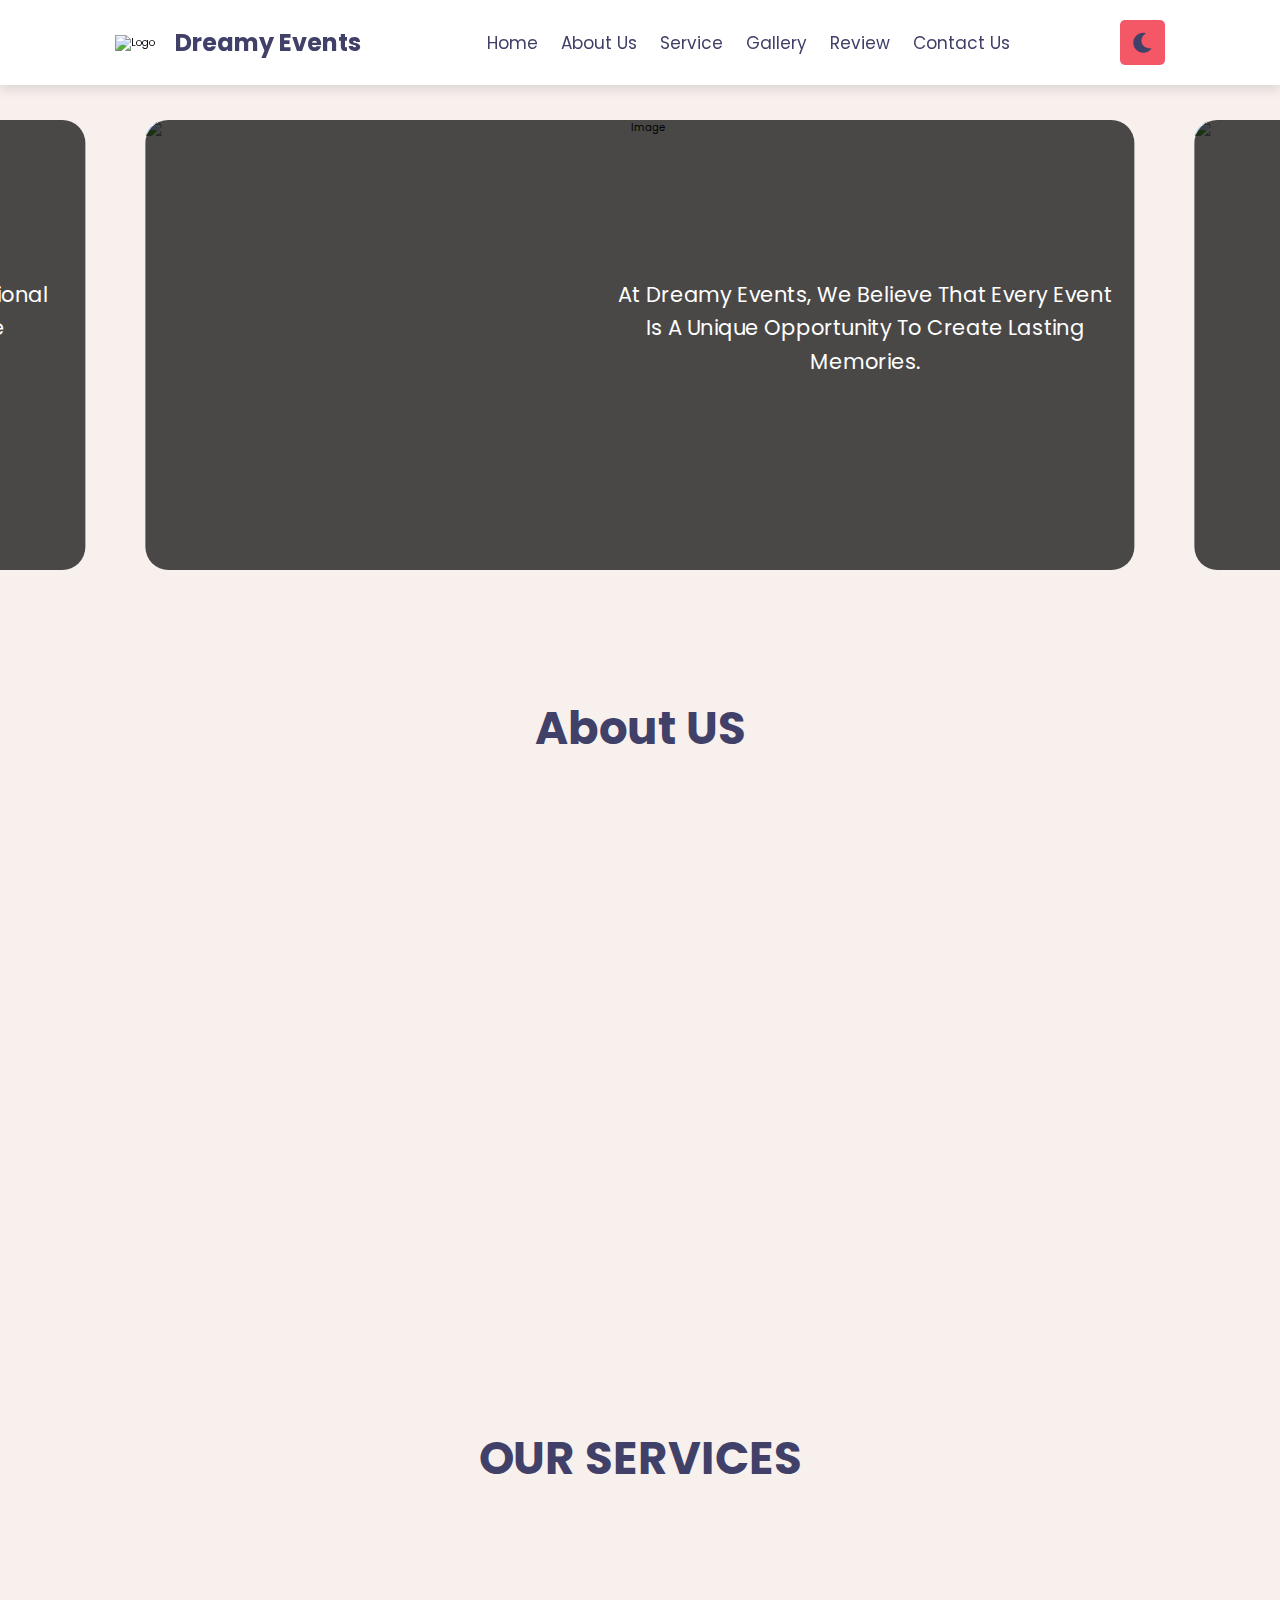
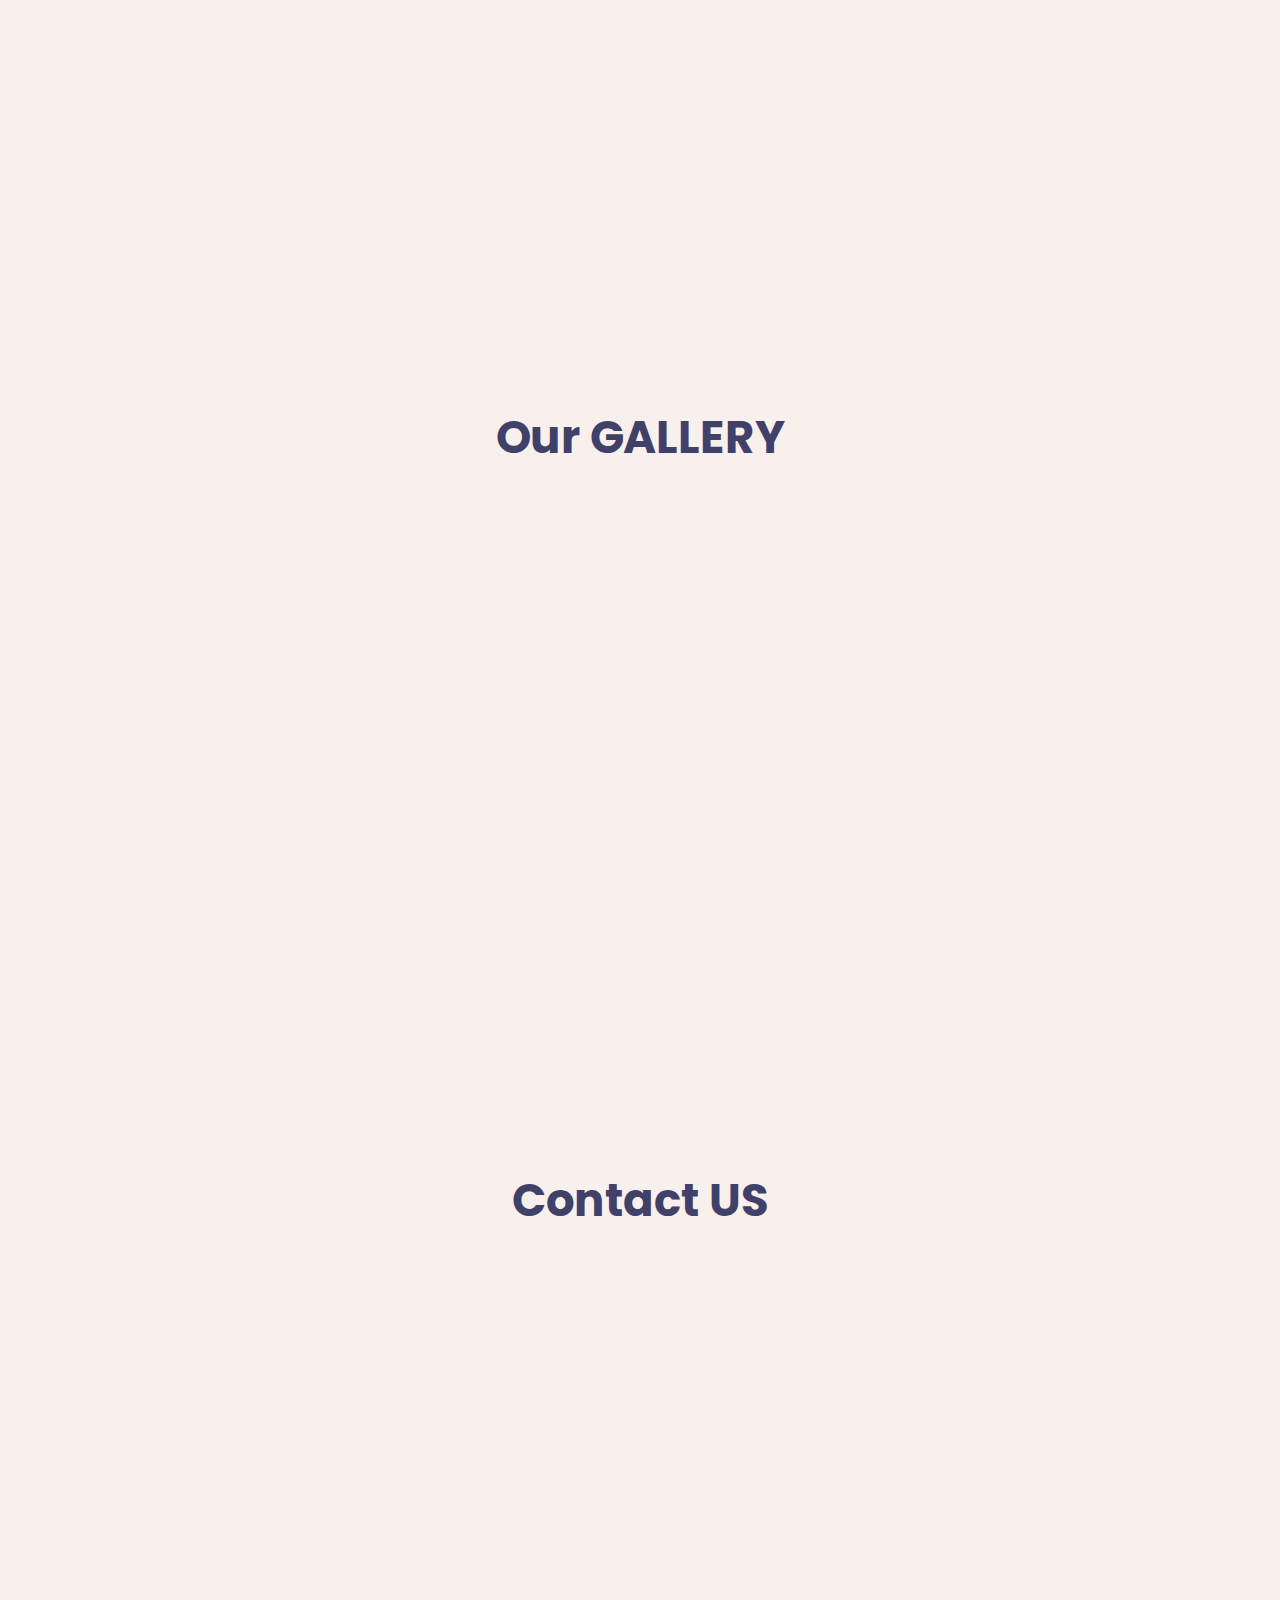
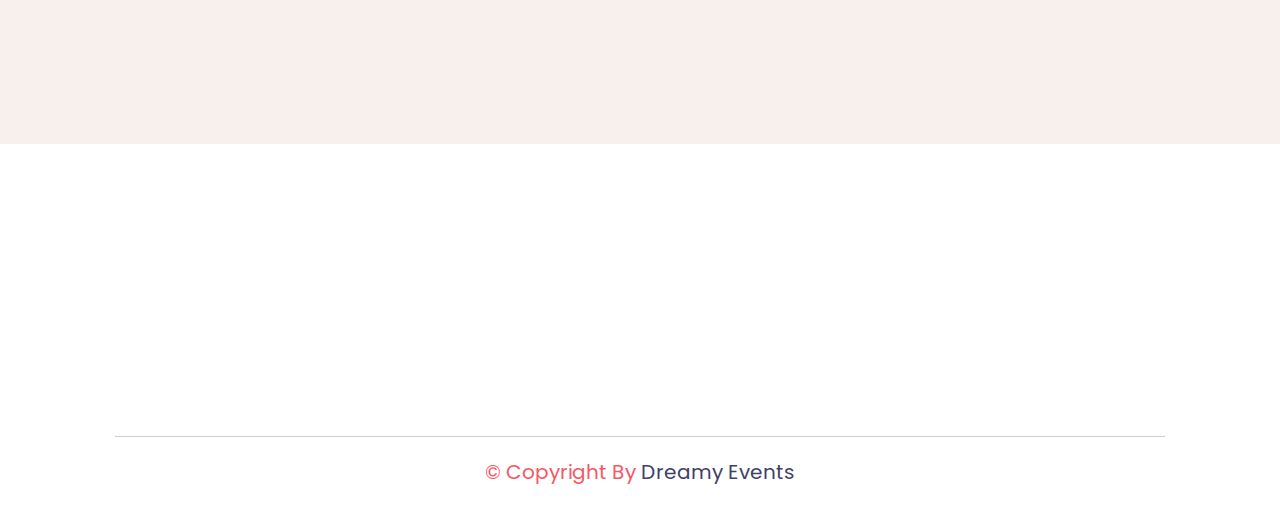
==== index.html @ a9fd9adb "Add files via upload" ====
<!DOCTYPE html>
<html lang="en">
<head>
    <meta charset="UTF-8">
    <meta http-equiv="X-UA-Compatible" content="IE=edge">
    <meta name="viewport" content="width=device-width, initial-scale=1.0">
    <title>Dreamy Events - An Event Management Company</title>

    <link rel="stylesheet" href="https://unpkg.com/aos@next/dist/aos.css" />
    <link rel="stylesheet" href="https://unpkg.com/swiper/swiper-bundle.min.css" />
    <!-- font awesome cdn link  -->
    <link rel="stylesheet" href="https://cdnjs.cloudflare.com/ajax/libs/font-awesome/5.15.4/css/all.min.css"/>
    <!-- custom css link -->
    <link rel="stylesheet" href="style.css"/>
</head>
<body>
    
    <!-- header section starts -->

<header class="header">
    <div class="logo">
        <img src="images/de.png" alt="logo"/>
        <a>Dreamy Events</a>
    </div>

    <nav class="navbar">
        
       <a data-aos="zoom-in-left" data-aos-delay="300" href="#" onclick="loadContent('index.html')">home</a>
       <a data-aos="zoom-in-left" data-aos-delay="450" href="#" onclick="loadContent('about.html')">about us</a>
       <a data-aos="zoom-in-left" data-aos-delay="600" href="#" onclick="loadContent('services.html')">service</a>
       <a data-aos="zoom-in-left" data-aos-delay="900" href="#" onclick="loadContent('gallery.html')">gallery</a>
       <a data-aos="zoom-in-left" data-aos-delay="1050" href="#" onclick="loadContent('reviews.html')">review</a>
       <a data-aos="zoom-in-left" data-aos-delay="1200" href="#" onclick="loadContent('contact.html')">contact us</a>
    </nav>
    
    <div class="icons">
        <div data-aos="zoom-in-left" data-aos-delay="1350" class="fas fa-moon" id="theme-btn"></div>
        <div data-aos="zoom-in-left" data-aos-delay="1500" class="fas fa-bars" id="menu"></div>
    </div>

</header>

<div id="main-content">

<!-- home -->

<section class="carousel-slider">
    <div class="slides">
        <div class="slide">
            <img src="images/35.jpg" alt="image"/>
            <div class="overlay"></div>
            <h3><i>DESIGN YOUR <br> SPECIAL DAY</i></h3>
            <p>At Dreamy Events, we believe that every event is a unique opportunity to create lasting memories.</p>
        </div>
        <div class="slide">
            <img src="images/13.jpg" alt="image"/>
            <div class="overlay"></div>
            <h3><i>Let's move on <br> <b>BEAT</b></i></h3>
            <p>Our team of experts will work with you to create a customized event that reflects your style and vision.</p>
        </div>
        <div class="slide">
            <img src="images/231.jpg" alt="image"/>
            <div class="overlay"></div>
            <h3><i>YOUR <br>Special DAY</i></h3>
            <p>We take care of every detail, from venue selection to decor, catering, and entertainment.</p>
        </div>
        <div class="slide">
            <img src="images/30.jpg" alt="image"/>
            <div class="overlay"></div>
            <h3><i>Enjoy <br>Your <br>Every Moment</i></h3>
            <p>Our goal is to make your event stress-free and enjoyable, so you can focus on what really matters - making memories with your loved ones.</p>
        </div>
        <div class="slide">
            <img src="images/36.jpg" alt="image"/>
            <div class="overlay"></div>
            <h3><i>See you<br>At<br> Wedding day</i></h3>
            <p>We are committed to providing exceptional service and creating unforgettable experiences for our clients.</p>
        </div>
    </div>
    
</section>

<!-- end -->

<!-- about -->

<section class="about" id="about">

    <h1 class="heading"> <span>about</span> us</h1>
 
    <div class="row">
        
        <div class="content" data-aos="fade-up" data-aos-delay="150">
            <h3>Team of passionate people</h3>
            <p>At Dreamy Events, we specialize in crafting unforgettable experiences that bring your vision to life.</p>
            <p> Our team of expert event planners and coordinators are dedicated to providing exceptional service, attention to detail, and creativity to make your event truly dreamy.</p>
            <p>Whether it's a wedding, corporate event, or private party, we work closely with you to understand your needs and preferences, and create a customized plan that exceeds your expectations.</p>
            <button class="btn" onclick="window.location.href='about.html';">Read More</button>
        </div>
        <div class="image" data-aos="fade-down" data-aos-delay="300">
            <img src="images/about.jpg" alt="">
        </div>
    </div>
 </section>

 <!-- end -->

 <!-- service -->

 <section class="services" id="services">

    <h1 class="heading">our services</h1>
 
    <div class="box-container" >
 
        <div class="box" data-aos="zoom-in" data-aos-delay="150">
          <img src="images/service1.png" alt="">
          <h3>full video and camera service</h3>
          <p>We are having wonderful team of photographers and videographers.</p>
          <a href="services.html" class="btn">Learn More</a>
        </div>
 
       <div class="box" data-aos="zoom-in" data-aos-delay="300">
          <img src="images/service2.png" alt="">
          <h3>we arrange flowers and decorations</h3>
          <p>Make your event colorful and beautiful with our decoration services.</p>
          <a href="services.html" class="btn">Learn More</a>
       </div>
 
       <div class="box" data-aos="zoom-in" data-aos-delay="450">
          <img src="images/service3.png" alt="">
          <h3>finding the right place for you</h3>
          <p>You can choose any of your dream place by your own.</p>
            <a href="services.html" class="btn">Learn More</a>
       </div>
 
    </div>
 
 </section>
 
<!-- service end-->


<!-- gallery=--->

    <section class="gallery" id="gallery">

        <h1 class="heading"> <span>our</span> gallery</h1>
    
        <div class="swiper gallery-slider" data-aos="fade-up">
            <div class="swiper-wrapper">
                <div class="swiper-slide"><img src="images/1.jpg" alt="1" ></div>
                <div class="swiper-slide"><img src="images/2.jpg" alt="2" ></div>
                <div class="swiper-slide"><img src="images/20.jpg" alt="3" ></div>
                <div class="swiper-slide"><img src="images/4.jpg" alt="4" ></div>
                <div class="swiper-slide"><img src="images/5.jpg" alt="5" ></div>
                <div class="swiper-slide"><img src="images/9.jpg" alt="6" ></div>
                <div class="swiper-slide"><img src="images/7.jpg" alt="7" ></div>
            </div>
        </div>
    
    </section>

    <!-- end -->

<!-- contact section starts  -->

<section class="contact" id="contact">

    <h1 class="heading"> <span>contact</span> us </h1>

    <form action="" data-aos="zoom">
        <div class="inputBox">
            <input type="text" id="name" placeholder="Name" data-aos="fade-up">
            <input type="email" id="email" placeholder="Email" data-aos="fade-up">
        </div>
  
        <div class="inputBox">
            <input type="number" id="phone" placeholder="Phone No" data-aos="fade-up">
            <input type="date" id="date" data-aos="fade-up">
        </div>
  
        <div class="inputBox">
            <input type="text" id="address" placeholder="your address" data-aos="fade-up">
            <select name="plan" id="plan" data-aos="fade-up">
                <option value="wedding">Wedding</option>
                <option value="Corporate Meeting">Corporate Meeting</option>
                <option value="Festival">Festival</option>
            </select>
        </div>
  
        <textarea name="" id="msg" placeholder="your message" id="" cols="30" rows="10" data-aos="fade-up"></textarea>
        
        <a class="btn" onclick="handleActions()" >Start Planning Today</a>
      

    </form>

</section>

<!-- contact section ends -->
</div>

<!-- footer -->

  <section class="footer">

    <div class="box-container">

      <div class="box" data-aos="fade-up">
        <h3> <i class="fas fa-user"></i> Dreamy Events </h3>
        <p>We are a team of passionate wedding planners dedicated to making your special day unforgettable.</p>
      </div>

      <div class="box" data-aos="fade-up">
        <h3>Our Services</h3>
          <a ><i class="fas fa-chevron-right"></i> Full Wedding Planning</a>
          <a ><i class="fas fa-chevron-right"></i> Partial Wedding Planning</a>
          <a ><i class="fas fa-chevron-right"></i> Day-of Coordination</a>
          <a ><i class="fas fa-chevron-right"></i> Vendor Referrals</a>
      </div>

      <div class="box" data-aos="fade-up">
        <h3>Contact Us</h3>
        <a href="tel:+91 97145 07646"><i class="fas fa-phone"></i> +91 97145 07646</a>
        <a href="tel:+91 82002 58614"><i class="fas fa-phone"></i> +91 82002 58614</a>
        <a href="mailto:dreamyevents07@gmail.com"><i class="fas fa-envelope"></i> dreamyevents07@gmail.com</a>
        <a href="https://maps.app.goo.gl/trAxEVtmezdhRWwX6"><i class="fas fa-map"></i> Khodiyar Nagar, Ajwa, Vadodara</a>
      </div>

      <div class="box" data-aos="fade-up">
        <h3>Follow Us</h3>
        <a href="https://www.facebook.com/share/1BPGXhE7Dq/"> <i class="fab fa-facebook-f"></i> facebook </a>
        <a href="https://wa.me/919714507646"> <i class="fab fa-whatsapp"></i> WhatsApp </a>
        <a href="https://www.instagram.com/dreamyevents07?igsh=MXE3ODFmaWQ4OWM4cw=="> <i class="fab fa-instagram"></i> instagram </a>
      </div>
    </div>

    <div class="credit"> &copy; copyright by <span>Dreamy Events</span> </div>

  </footer>
  
  <!-- end -->

<script src="https://unpkg.com/aos@next/dist/aos.js"></script>

    <script src="https://unpkg.com/swiper/swiper-bundle.min.js"></script>
    <script src="script.js"></script>
  

</body>
</html>
---- style.css ----
@import url("https://fonts.googleapis.com/css2?family=Poppins:wght@100;300;400;500;600&display=swap");

:root
{ --main-color:#f45866; 
--primary-color: #404068;
--white:#fff; 
--bg: #f7f0ed; 
--light-black:#333; 
--box-shadow: 0 .5rem 1rem rgba(0,0,0,.1); 
}

*{
   font-family: 'Poppins', sans-serif;
   margin:0; padding:0;
   box-sizing: border-box;
   outline: none; border:none;
   text-decoration: none;
   transition: .2s linear;
   text-transform: capitalize;
}

html{
   font-size: 62.5%;
   overflow-x: hidden;
   scroll-behavior: smooth;
   scroll-padding-top: 6rem;
}

html::-webkit-scrollbar{
   width: .8rem;
}

html::-webkit-scrollbar-track{
   background-color: var(--white);
}

html::-webkit-scrollbar-thumb{
   background-color: var(--primary-color);
   border-radius: 5rem;
}

body{
   background: var(--bg); 
}

body.active{
  --primary-color:#fff;
  --light-black:#eee;
  --white:#333;
  --bg:#222;
  --box-shadow:0 .5rem 1.5rem rgba(0,0,0,.4);
}

body.dark-mode {
   background-color: #121212;
   color: #ffffff;
}

section{
   padding: 3rem 9%;
}

.heading{
   text-align: center;
   color:var(--primary-color);
   text-transform: uppercase;
   margin-bottom: 4rem;
   font-size: 4rem;
   margin-top: 6.5rem;
}

.btn {
    display: inline-block;
    margin-top: 1rem;
    padding: .8rem 2.8rem;
    border-radius: 5rem;
    border-top-left-radius: 0;
    border: 0.2rem solid var(--main-color);
    cursor: pointer;
    color: var(--main-color);
    font-size: 1.7rem;
    overflow: hidden;
    z-index: 0;
    position: relative;
  }
  
  .btn::before {
    content: '';
    position: absolute;
    top: 0;
    left: 0;
    height: 100%;
    width: 100%;
    background: var(--main-color);
    z-index: -1;
    -webkit-transition: .2s linear;
    transition: .2s linear;
    clip-path: circle(0% at 0% 5%);
  }
  
  .btn:hover::before {
     clip-path: circle(100%);
  }
  
  .btn:hover {
    color: var(--white);
  }

  .btn1 {
   display: inline-block;
   margin-top: 1rem;
   padding: .8rem 2.8rem;
   border-radius: 5rem;
   border-top-left-radius: 0;
   border: 0.2rem solid var(--main-color);
   cursor: pointer;
   color: var(--main-color);
   font-size: 1.7rem;
   overflow: hidden;
   z-index: 0;
   position: relative;
 }
 
 .btn1::before {
   content: '';
   position: absolute;
   top: 0;
   left: 0;
   height: 100%;
   width: 100%;
   background: var(--main-color);
   z-index: -1;
   -webkit-transition: .2s linear;
   transition: .2s linear;
   clip-path: circle(0% at 0% 5%);
 }
 
 .btn1:hover::before {
    clip-path: circle(100%);
 }
 
 .btn1:hover {
   color: var(--white);
 }
/* header */

.header{
  position: fixed;
  top: 0;
  left: 0;
  right: 0;
  z-index: 1000;
  display: flex;
  align-items: center;
  justify-content: space-between;
  padding: 2rem 9%;
  background: var(--white);
  box-shadow: var(--box-shadow);
}

.logo {
   display:flex;
   align-items: center;
}

.logo img {
   width: 50px; /* Adjust size of the logo image */
   height: auto;
   margin-right: 10px; /* Spacing between image and text */
}

.logo a {
   font-size: 24px; /* Adjust the font size */
   font-weight: bold;
   text-decoration: none; /* Remove underline from the text */
   color: var(--primary-color);
}

.header .navbar a{
   font-size: 1.7rem;
   margin-left: 2rem;
   color:var(--primary-color);
  padding-block: 1.6rem;
  position: relative; 
}

.header .navbar a:hover{
   color: var(--main-color);
}

.header .navbar a::before {
   content: "";
   position: absolute;
   height: .3rem;
   border-block: 1px solid var(--main-color);
   bottom: .5rem;
   width: 100%;
   transform: scaleX(0);
   transform-origin: center;
   transition: 0.5s ease;
 }

 .header .navbar a:is(:hover, :focus)::before { 
   transform: scaleX(1); 
 }

.header .icons div{
   height:4.5rem;
   width:4.5rem;
   line-height:4.5rem;
   font-size: 2rem;
   border-radius: .5rem;
   margin-left: .5rem;
   cursor: pointer;
   color:var(--primary-color);
   background: var(--main-color);
   text-align: center;
}
.header .icons div:hover{
   color: var(--main-color);
   background: var(--primary-color);
}

#menu{
   display: none;
}

/* home */
.carousel-slider {
   position: relative;
   width: 100%;
   height: 600px;
   overflow: hidden;
}

.slides {
   display: flex;
   transition: transform 0.5s ease-in-out;
   width: 100%;
}

.slide {
   min-width: 100%; /* Each slide takes full width */
   height: 600px; /* Fixed height for slides */
   position: relative; /* Position relative for absolute positioning of overlay and text */
   text-align: center; /* Center text */
   border-radius: 50px; /* Rounded corners */
   overflow: hidden; /* Ensure content doesn't overflow */
   
}

.slide img {
   width: 100%; /* Full width of the slide */
   height: 85%; /* Height of the image */
   object-fit: cover; /* Cover the area while maintaining aspect ratio */
   border-radius: 50px; /* Match border radius */
   display: block; /* Remove bottom space */
   padding: 30px; /* Padding around the image */
   margin-top: 6rem; /* Margin above the image */
}

.overlay {
   position: absolute; /* Position overlay absolutely */
   top: 9rem; /* Align with the top of the image (same as margin-top of the image) */
   left: 3rem;
   right: 3rem;
   bottom: 6rem; /* Cover the entire height of the image */
   background-color: rgba(0, 0, 0, 0.7); /* Light black with 50% opacity */
   pointer-events: none; /* Allow clicks to pass through the overlay */
   border-radius: 23px; /* Match the border radius of the image */
}

/* Hover effect for slides */
.carousel-slider .slide:hover {
   opacity: 1; /* Full opacity on hover */
   transform: scale(1.05); /* Slightly enlarge the slide */
   z-index: 1; /* Bring the hovered slide to the front */
   border-radius: 30px;
}

/* Content styling */

@keyframes slideIn {
   0% {
       opacity: 0;
       transform: translateY(20px);
   }
   100% {
       opacity: 1;
       transform: translateY(0);
   }
}

@keyframes scaleIn {
   0% {
       opacity: 0;
       transform: translateY(20px) scale(0.8);
   }
   100% {
       opacity: 1;
       transform: translateY(0) scale(1);
   }
}

.slide h3{
   position: absolute; /* Position content absolutely */
   text-align: center;
   color: #ffffff; /* Text color */
   z-index: 2; /* Ensure content is above the image */
   margin-left: 100px;
   margin-top: 3rem;
   padding: 10px; /* Padding around text */ /* Semi-transparent background */
   border-radius: 5px; /* Rounded corners */
   opacity: 0; 
   animation: scaleIn 3s forwards; 
}
.slide p {
   position: absolute; /* Position content absolutely */
   text-align: center;
   color: #ffffff; /* Text color */
   z-index: 2; /* Ensure content is above the image */
   margin-right: 50px;
   margin-left: 500px;
   padding: 10px; /* Padding around text */ /* Semi-transparent background */
   border-radius: 5px; /* Rounded corners */
   opacity: 0; 
   animation: scaleIn 3s forwards;
}

.slide h3 {
   font-size: 4rem; /* Adjust font size for the heading */
   top: 30%; /* Position the heading */
}

.slide p {
   font-size: 2rem; /* Adjust font size for the paragraph */
   top: 40%; /* Position the paragraph */
}

.slide.active h3 {
   animation: slideIn 2s forwards; /* Trigger slide-in animation */
}

.slide.active p {
   animation: scaleIn 2s forwards; /* Trigger scale-in animation */
}

.slide p, .slide h3:hover{
   opacity: 1; /* Full opacity on hover */
   transform: scale(1.05); /* Slightly enlarge the slide */
   z-index: 1; /* Bring the hovered slide to the front */
}


 /* end */

 /*about*/

 .about .row{
    display: flex;
    align-items: center;
    flex-wrap: wrap;
    gap: 2rem;
  }
  
  .about .row .image {
    flex: 1 1 40rem;
  }
  
  .about .row .image img {
    width: 100%;
    height: 400px;
  }
  
  .about .row .content {
    flex: 1 1 40rem;
  }
  
  .about .row .content h3 {
    font-size: 3.5rem;
    color: var(--main-color);
  }
  
  .about .row .content p {
    font-size: 1.6rem;
    color: var(--light-black);
    padding: 2rem 0;
    line-height: 2;
  }

  /* end */

  /* service */
 
 .services .box-container{
    display: grid;
    grid-template-columns: repeat(auto-fit, minmax(30rem, 1fr));
    gap:2rem;
 }
 
 .services .box-container .box{
    text-align: center;
    padding: 4rem;
    background-color: var(--white);
    box-shadow: var(--box-shadow);
    border-radius: 5rem;
 }
 
 .services .box-container .box img{
    margin: 1rem 0;
    height: 15rem;
    transition: 500ms ease;
 }

 .services .box-container .box:hover img{
    transform: scale(-1) rotate(180deg);
 }
 
 .services .box-container .box h3{
    font-size: 2rem;
    padding:1rem 0;
    color:var(--primary-color);
 }
 
 .services .box-container .box p{
    font-size: 1.5rem;
    color:var(--light-black);
    line-height: 2;
 }

 /* end */

  /* gallery */

  .gallery .gallery-slider .swiper-slide{
    overflow: hidden;
    border-radius: .5rem;
    height: 50rem;
    width:35rem;
}

.gallery .gallery-slider .swiper-slide img{
    height:100%;
    width:100%;
    object-fit: cover;
}

.gallery {
   padding: 60px 20px;
   text-align: center;
   position: relative;
   overflow: hidden;
}


.gallery {
   padding: 60px 20px;
   text-align: center;
   position: relative;
   overflow: hidden;
}


/* Gallery Images Layout */
.gallery {
   display: flex;
   flex-wrap: wrap;
   justify-content: center;
   gap: 20px; /* Clean spacing between images */
}

.gallery img {
   width: 250px;
   height: auto;
   border-radius: 15px; /* Smoothly rounded edges */
   box-shadow: 0 6px 20px rgba(0, 0, 0, 0.15); /* Elegant shadow */
   transition: transform 0.5s cubic-bezier(0.42, 0, 0.58, 1), box-shadow 0.5s ease;
   position: relative;
   z-index: 2;
   border: 3px solid transparent; /* Base for hover border effect */
}

/* Hover Effect */
.gallery img:hover {
   transform: scale(1.1) rotate(2deg); /* Zoom with slight rotation */
   box-shadow: 0 12px 30px rgba(0, 0, 0, 0.2); /* Enhanced shadow effect */
   border: 3px solid #fc466b; /* Bright border on hover */
}

  /* end */

 /* contact */

 .contact form{
   text-align: center;
}

 .contact form .inputBox{
   display: flex;
   flex-wrap: wrap;
   justify-content: space-between;
}

.contact form textarea,
.contact form .inputBox input,
.contact form .inputBox select{
   width: 100%;
   padding:1rem;
   font-size: 1.6rem;
   color: var(--primary-color);
   margin:.7rem 0;
   background: var(--white);
   box-shadow: var(--box-shadow);
   border-radius: .5rem;
}

.contact form textarea{
   height: 20rem;
   resize: none;
}

.contact form .inputBox input,
.contact form .inputBox select{
   width: 49%;
}


/* footer */

.footer{
   background: var(--white);
 }

 .footer .box-container {
   display: grid;
   grid-template-columns: repeat(auto-fit, minmax(25rem, 1fr));
   gap: 1.5rem;
 }

 .footer .box-container .box {
  padding: 1rem 0;
}

 .footer .box-container .box h3 {
   font-size: 2.2rem;
   color: var(--primary-color);
   padding: 1rem 0;
 }
 
 .footer .box-container .box p {
   font-size: 1.5rem;
   color: var(--main-color);
   padding: 1rem 0;
   line-height: 2;
 }
 
 .footer .box-container .box a {
   display: block;
   font-size: 1.4rem;
   color: var(--main-color);
   padding: 1rem 0;
 }
 
 .footer .box-container .box a i {
   padding-right: .5rem;
   color: var(--primary-color);
 }
 
 .footer .box-container .box a:hover {
   color: var(--primary-color);
 }
 
 .footer .credit {
   margin-top: 2.5rem;
   padding: 1rem;
   padding-top: 2rem;
   border-top: 0.1rem solid #cecece;
   text-align: center;
   color: var(--main-color);
   font-size: 2rem;
 }
 
 .footer .credit span {
   color: var(--primary-color);
 }

/* end */

/* media query */
@media (max-width: 768px) {
  
   .gallery-slider {
     height: 300px;
   }
 }
 
 @media (max-width: 480px) {
   .home .content h3 {
     font-size: 36px;
   }
   .gallery-slider {
     height: 200px;
   }
 }
 

@media (max-width:991px){

   html{
      font-size: 55%;
   }
 
   .header{
     padding: 2rem 5rem;
   }

   section {
      padding: 3rem;
    }
 
}

@media (max-width: 768px) {

   #menu {
     display: inline-block;
   }
   .header .navbar {
     position: absolute;
     top: 99%;
     left: 0;
     right: 0;
     background: var(--bg);
     clip-path: polygon(0 0, 100% 0, 100% 0, 0 0);
   }
   
   .header .navbar.active {
     clip-path: polygon(0 0, 100% 0, 100% 100%, 0 100%);
   }

   .header .navbar a{
      display: flex;
        background:var(--white);
        border-radius: .5rem;
        padding:1.3rem;
        margin:1.3rem;
        font-size: 2rem;
        justify-content: center;
   }


   .home .content h3{
      font-size: 4rem;
  }

}

@media (max-width: 767px) {
   h1 {
       margin-top: 5.5rem; /* Adjust spacing for smaller screens */
       font-size: 1.5rem; /* Reduce font size for readability */
   }
}

@media (max-width: 991px) {
   h1 {
       margin-top: 2rem; /* Keep spacing consistent */
       font-size: 1.8rem; /* Slightly larger font for medium screens */
   }
}

@media (max-width:450px){

   html{
       font-size: 50%;
   }
}

/* Responsive Design */
@media (max-width: 1024px) {
   .gallery img {
       width: 200px; /* Adjusted for medium screens */
   }
}

@media (max-width: 768px) {
   .gallery img {
      height:100%;
      width:100%;
      object-fit: cover;
      bottom: 7rem;
   }
}

@media (max-width: 480px) {
   .gallery img {
      height:100%;
      width:100%;
      object-fit: cover;
      bottom: 20rem;
   }
}

@media screen and (max-width: 768px) {
   .carousel-slider .slide h3 {
       font-size: 20px;
       top: 15%;
   }

   .carousel-slider .slide .image{
      width: 100%;
      height: 100%;
   }

   .carousel-slider .slide p {
       font-size: 16px;
       top: 50%;
   }

}

@media screen and (max-width: 480px) {
   .carousel-slider {
       max-width: 100%;
   }

   .carousel-slider .slide h3 {
       font-size: 18px;
       top: 10%;
   }

   .carousel-slider .slide p {
       font-size: 14px;
       top: 45%;
   }
}

@media (max-width: 1200px) {
   .overlay {
       top: 11rem; /* Adjust overlay position */
       left: 3rem; /* Adjust left position */
       right: 3rem; /* Adjust right position */
       bottom: 4rem; /* Adjust bottom position */
   }
}

@media (max-width: 992px) {
   .overlay {
       top: 11rem; /* Further adjust overlay position */
       left: 3rem; /* Further adjust left position */
       right: 3rem; /* Further adjust right position */
       bottom: 4rem; /* Further adjust bottom position */
   }
}

@media (max-width: 768px) {
   .overlay {
       top: 9.5rem; /* Further adjust overlay position */
       left: 3.4rem; /* Further adjust left position */
       right: 3.4rem; /* Further adjust right position */
       bottom: 7.5rem; /* Further adjust bottom position */
   }
}

@media (max-width: 576px) {
   .overlay {
       top: 9.5rem; /* Further adjust overlay position */
       left: 3.4rem; /* Further adjust left position */
       right: 3.4rem; /* Further adjust right position */
       bottom: 7.5rem; /* Further adjust bottom position */
   }
}

@media (max-width: 420px) {
   .overlay {
       top: 9.6rem; /* Adjust overlay position */
       left: 3.8rem; /* Adjust left position */
       right: 3.8rem; /* Adjust right position */
       bottom: 9rem; /* Adjust bottom position */
   }
}

/* For devices with a width of 1200px or smaller */
@media (max-width: 1200px) {
   .slide h3 {
       font-size: 3.5rem;
       position: absolute; /* Ensure positioning works properly */
       top: 25%; /* Adjust vertical alignment */
   }

   .slide p {
       font-size: 1.5rem;
       position: absolute; /* Ensure positioning works properly */
       top: 35%;
   }
}

/* For devices with a width of 992px or smaller */
@media (max-width: 992px) {
   .slide h3 {
       font-size: 3rem;
       position: absolute;
       margin-top: 5rem;
   }

   .slide p {
       font-size: 1.25rem;
       position: absolute;
       margin-top: 5rem;
       margin-right: 7rem;
       margin-left: 60rem;
   }
}

/* For devices with a width of 768px or smaller */
@media (max-width: 768px) {
   .slide h3 {
       font-size: 2.5rem;
       position: absolute;
       margin-top: 20rem;
   }

   .slide p {
       font-size: 1rem;
       position: absolute;
         margin-top: 0rem;
         bottom: 30rem;
         margin-left: 50rem;
   }
}

/* For devices with a width of 576px or smaller */
@media (max-width: 576px) {
   .slide h3 {
       font-size: 2rem;
       position: absolute;
       margin-top: 8rem;
       margin-left: 22rem;
   }

   .slide p {
       font-size: 1rem;
       position: absolute;
      margin-left: 10rem;
   }
}

@media (max-width: 420px) {
   .slide h3 {
       font-size: 1.8rem;
       position: absolute;
       margin-top: 7rem;
       margin-left: 15rem;
   }

   .slide p {
       font-size: 0.9rem;
       position: absolute;
       margin-left: 8rem;
   }
}

/* General Styles */
body {
   font-family: 'Poppins', sans-serif;
   margin: 0;
   padding: 0;
}

/* About Us Section */
.about-us {
   padding: 2rem;
   text-align: center;
   
}

.heading {
   font-size: 4.5rem;
   margin-bottom: 2rem;
}

.heading span {
   color: var(--primary-color);
   font-weight: bold;
}

/* Content Styles */
.content {
   margin: 0 auto;
   max-width: 800px;
   text-align: left;
}

.story, .vision, .team {
   margin-bottom: 1.5rem;
   padding: 1rem;
}

.story, .vision, .team strong{
   font-size: 2rem;
}

h2 {
   font-size: 2.8rem;
   color: var(--main-color);
   margin-bottom: 0.5rem;
}

p {
   font-size: 1.5rem;
   color: var(--primary-color);
   line-height: 1.6;
}

/* Call to Action Styles */
.call-to-action {
   margin-top: 2rem;
   padding: 1.5rem;
   background: var(--bg);
   color: #fff;
   border-radius: 10px;
}

.call-to-action h2 {
   font-size: 2.8rem;
   margin-bottom: 0.5rem;
   text-align: left;
}

.call-to-action p {
   font-size: 1.5rem;
   margin-bottom: 1rem;
}



/* Responsive Design */
@media (max-width: 768px) {
   .content {
       text-align: center;
   }
   .call-to-action {
       padding: 1rem;
   }
}

/*service page*/
.servicepage {
   display: flex;
   flex-direction: column; /* Stack each div vertically */
   align-items: center;
   gap: 2rem; /* Adds space between sections */
   padding: 1rem;
   margin-top: 10rem;
}

/* Individual service div styling */
.servicepage div {
   display: flex; /* Align text and image horizontally */
   justify-content: space-between; /* Space between image and text */
   align-items: center; /* Center-align content vertically */
   width: 80%; /* Set width for better alignment */
   margin: 0 auto; /* Center the divs */
}

/* Text styling */
.servicepage h3 {
   font-size: 1.8rem;
   color:var(--main-color);
   margin-bottom: 0.5rem;
   padding: 5px;
}

.servicepage p {
   font-size: 1.6rem;
   color: var(--primary-color);
   max-width: 50%; /* Limit text width for readability */
   margin: 0;
   padding: 5px;
}

/* Image styling */
.servicepage img {
   width: 40%; /* Set consistent image width */
   height: auto; /* Maintain proportions */
   border-radius: 3rem; /* Optional rounded corners for images */
   padding: 15px;
}

/* Responsive design for smaller screens */
@media (max-width: 768px) {
   .servicepage div {
       flex-direction: column; /* Stack text and images vertically */
       align-items: center;
       text-align: center; /* Center-align text */
   }

   .servicepage img {
       width: 80%; /* Make images larger on smaller screens */
   }

   .servicepage p {
       max-width: 100%; /* Allow full width for text */
   }
}
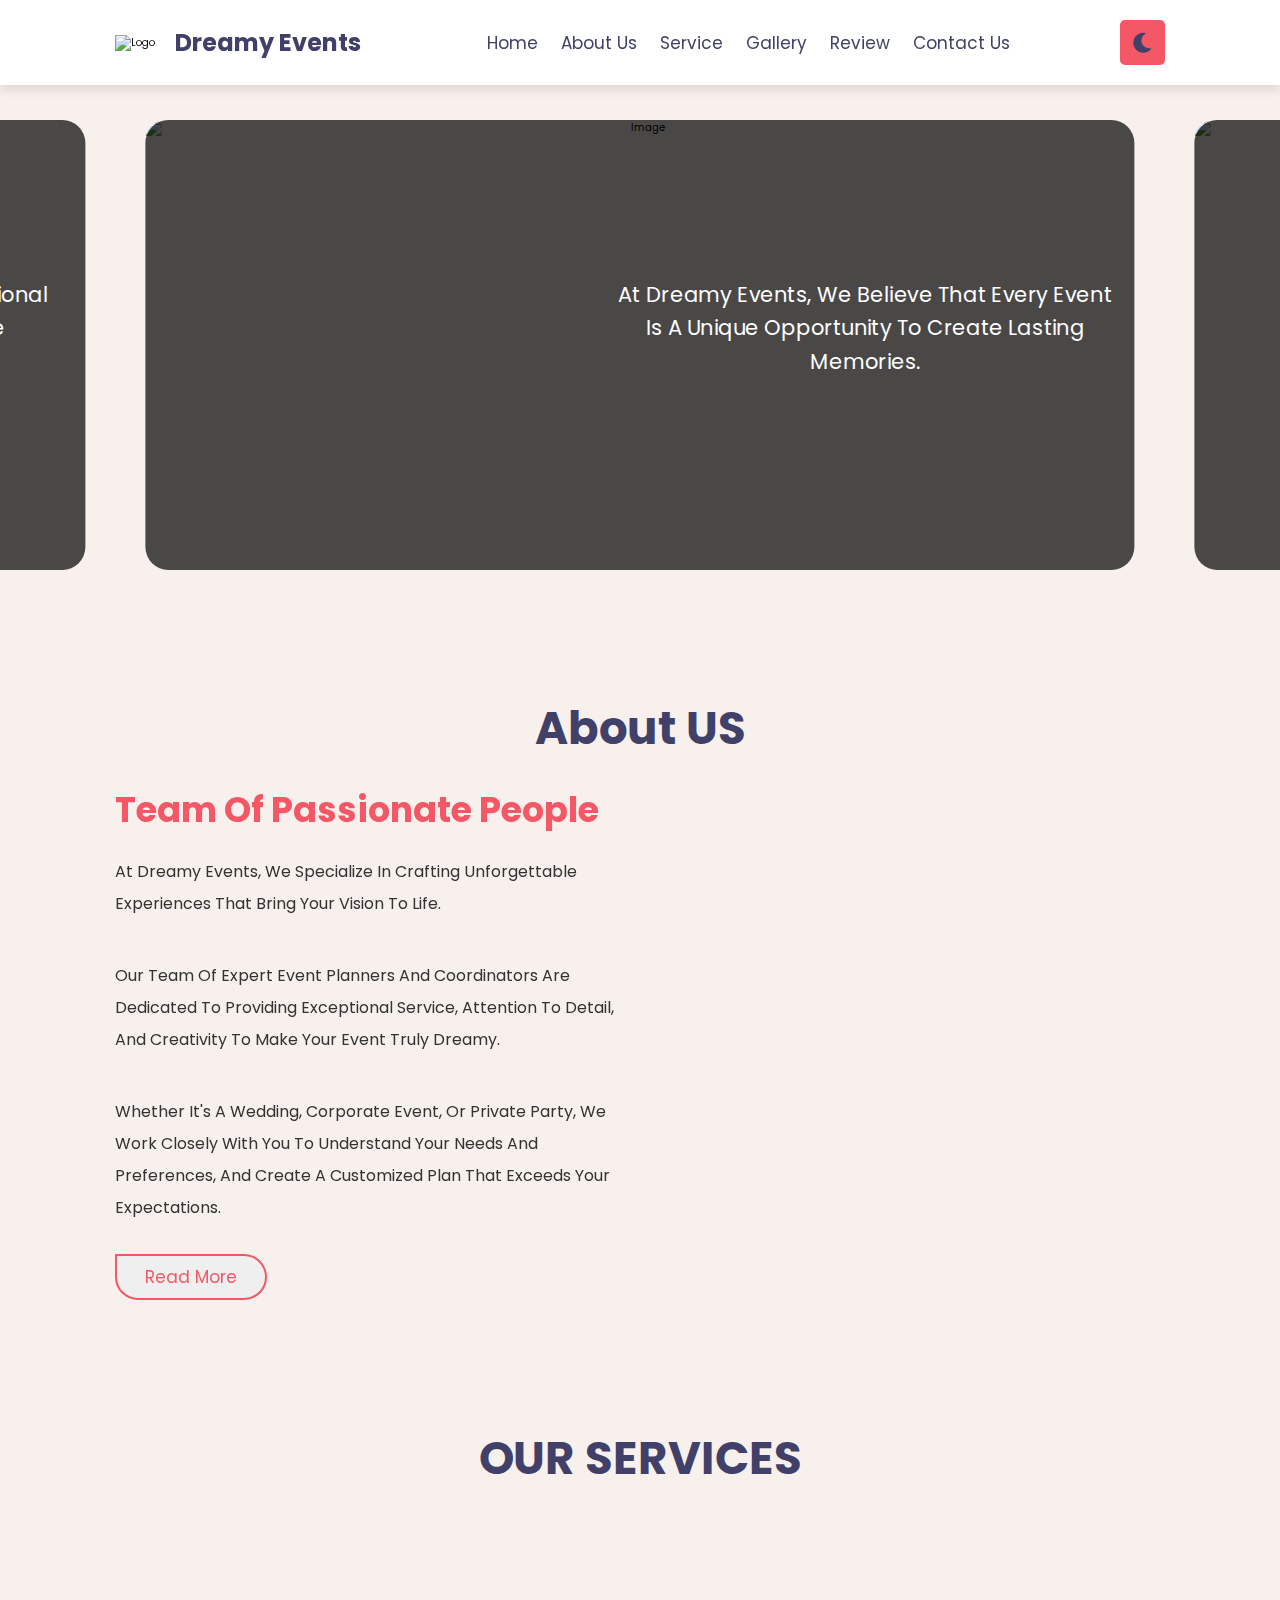
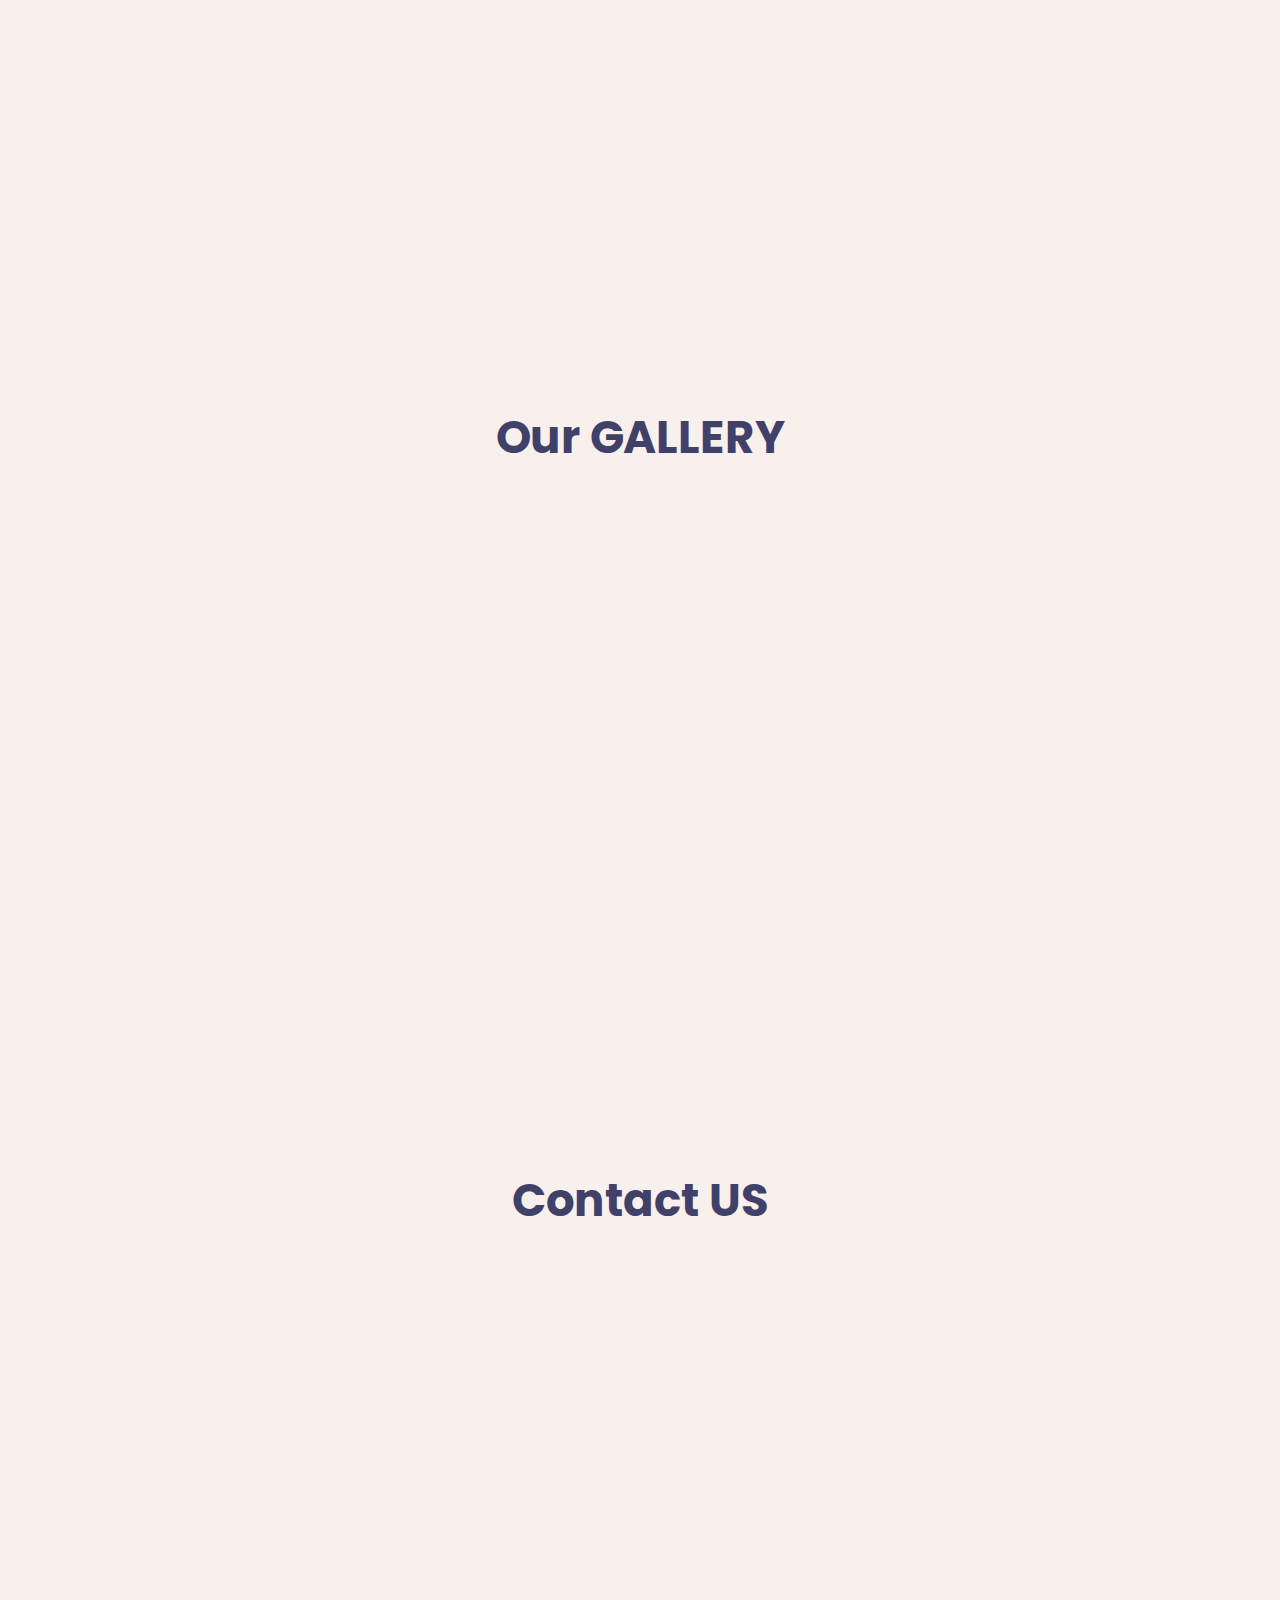
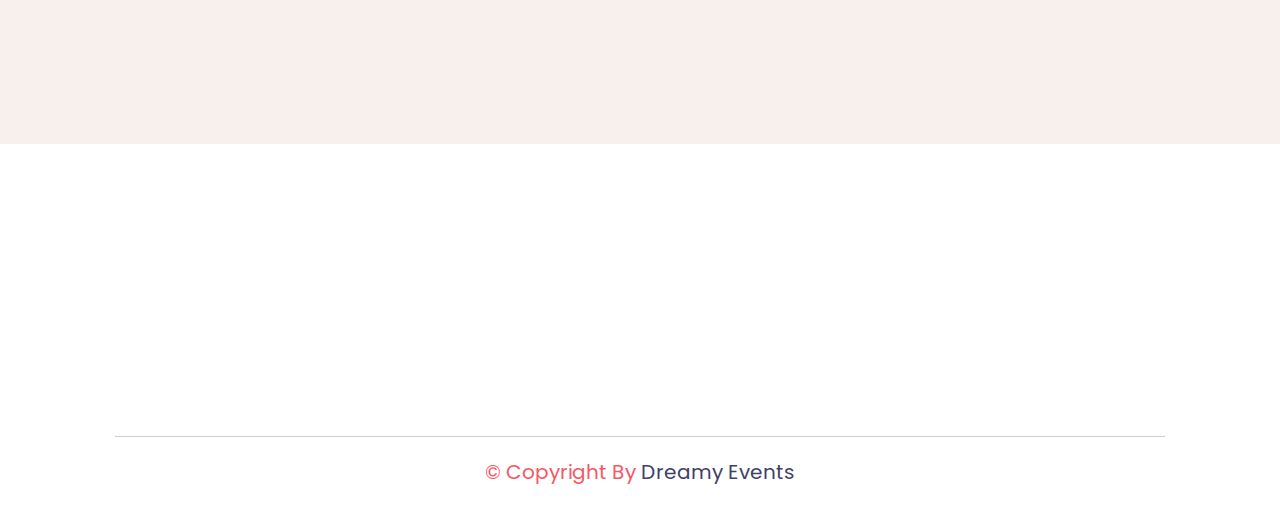
==== commit c5ccc0c6: "index.html" ====
--- a/index.html
+++ b/index.html
@@ -47,7 +47,7 @@
 <section class="carousel-slider">
     <div class="slides">
         <div class="slide">
-            <img src="images/35.jpg" alt="image"/>
+            <img src="public/images/35.jpg" alt="image"/>
             <div class="overlay"></div>
             <h3><i>DESIGN YOUR <br> SPECIAL DAY</i></h3>
             <p>At Dreamy Events, we believe that every event is a unique opportunity to create lasting memories.</p>
@@ -249,4 +249,4 @@
   
 
 </body>
-</html>+</html>
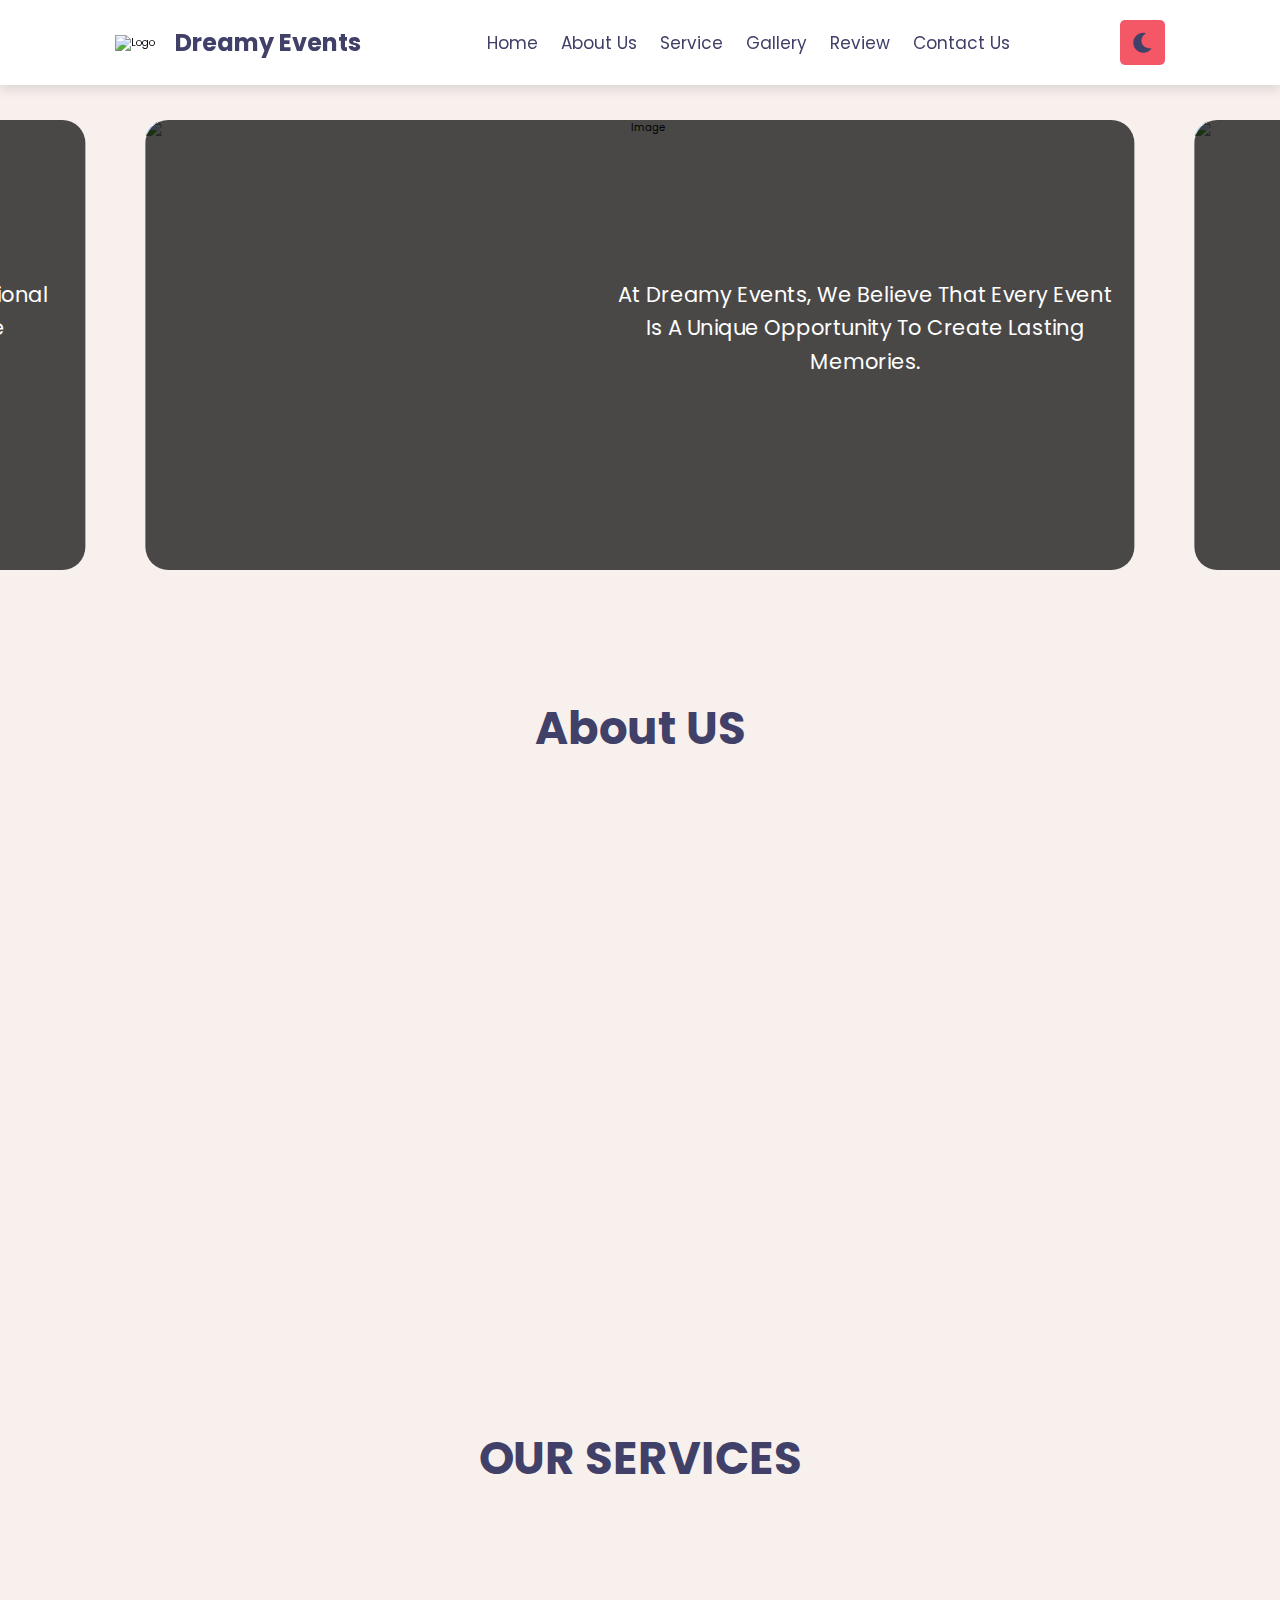
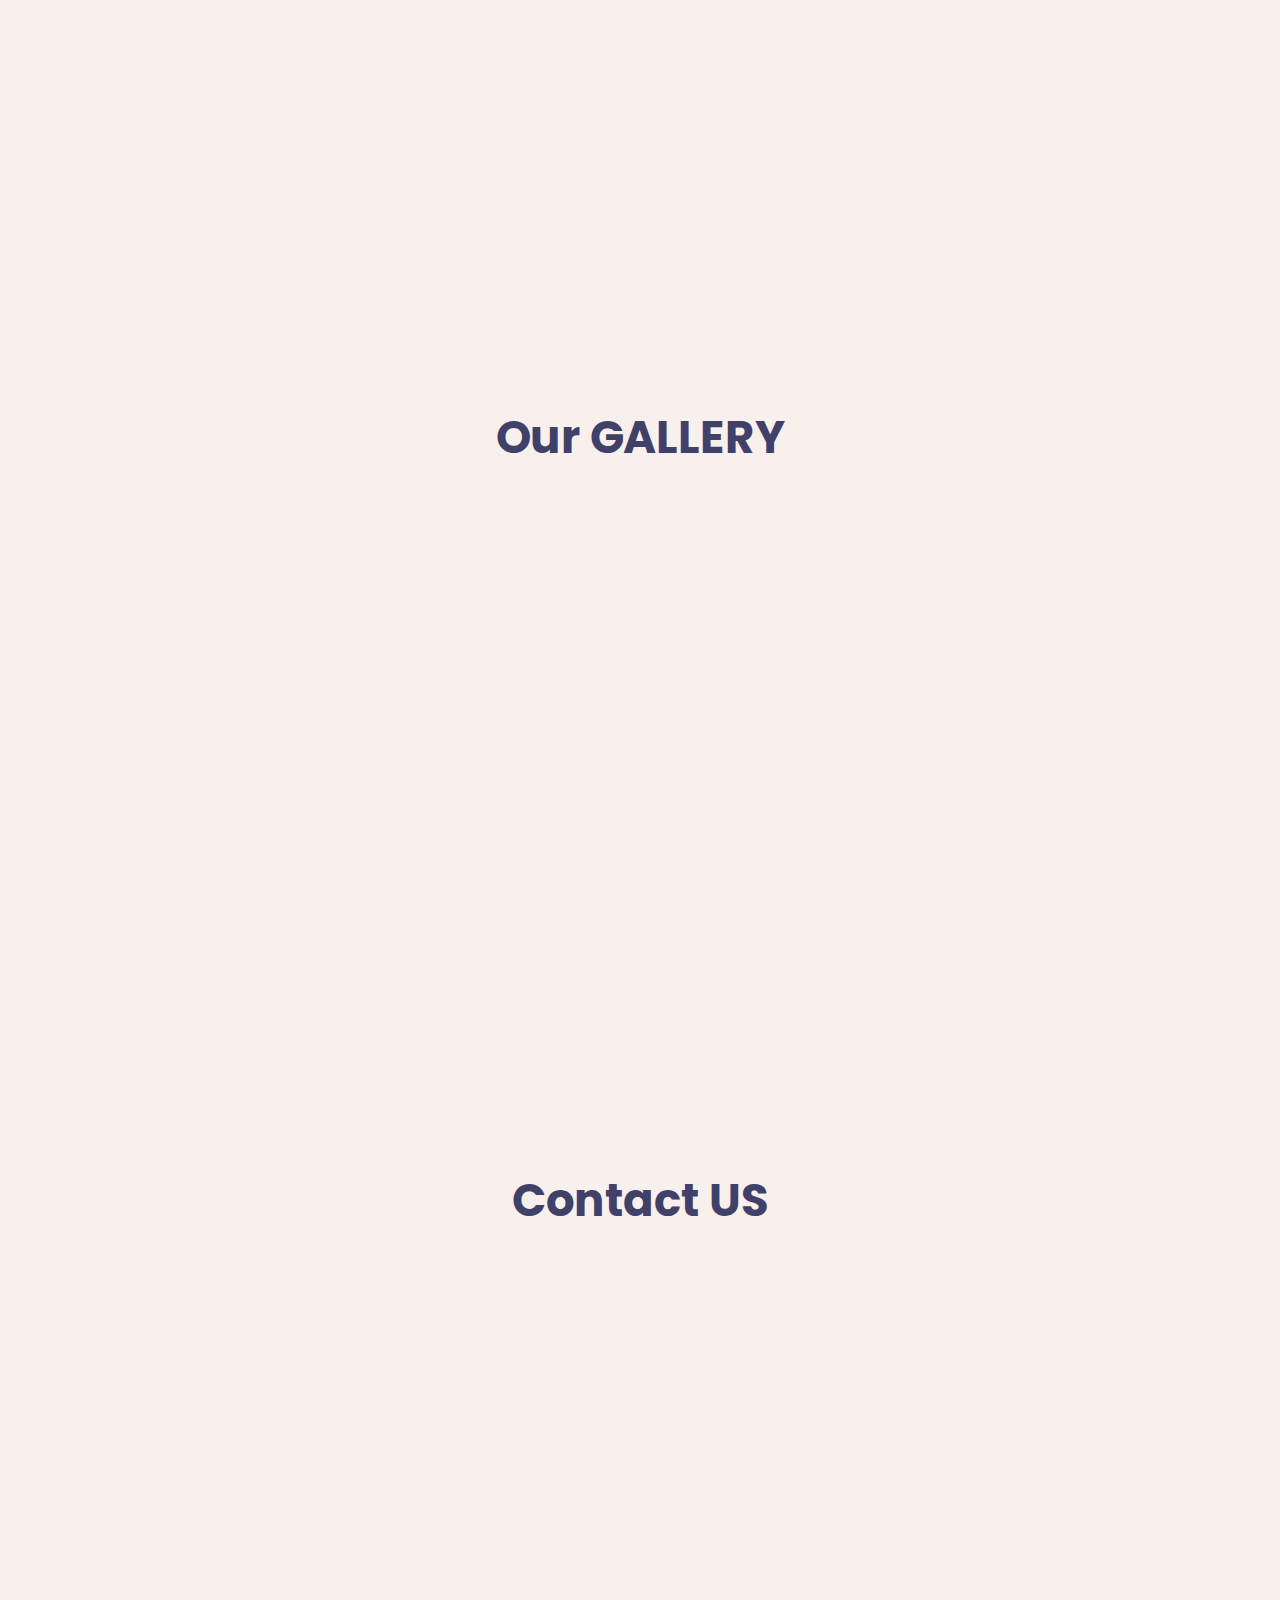
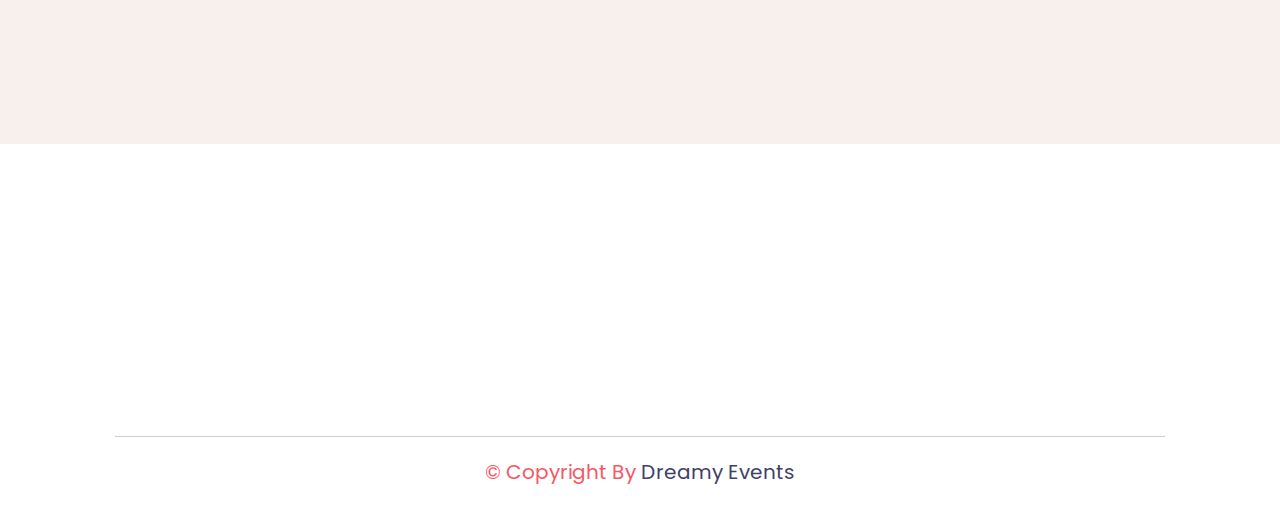
==== commit 7f3e3098: "index.html" ====
--- a/index.html
+++ b/index.html
@@ -47,7 +47,7 @@
 <section class="carousel-slider">
     <div class="slides">
         <div class="slide">
-            <img src="public/images/35.jpg" alt="image"/>
+            <img src="/images/35.jpg" alt="image"/>
             <div class="overlay"></div>
             <h3><i>DESIGN YOUR <br> SPECIAL DAY</i></h3>
             <p>At Dreamy Events, we believe that every event is a unique opportunity to create lasting memories.</p>
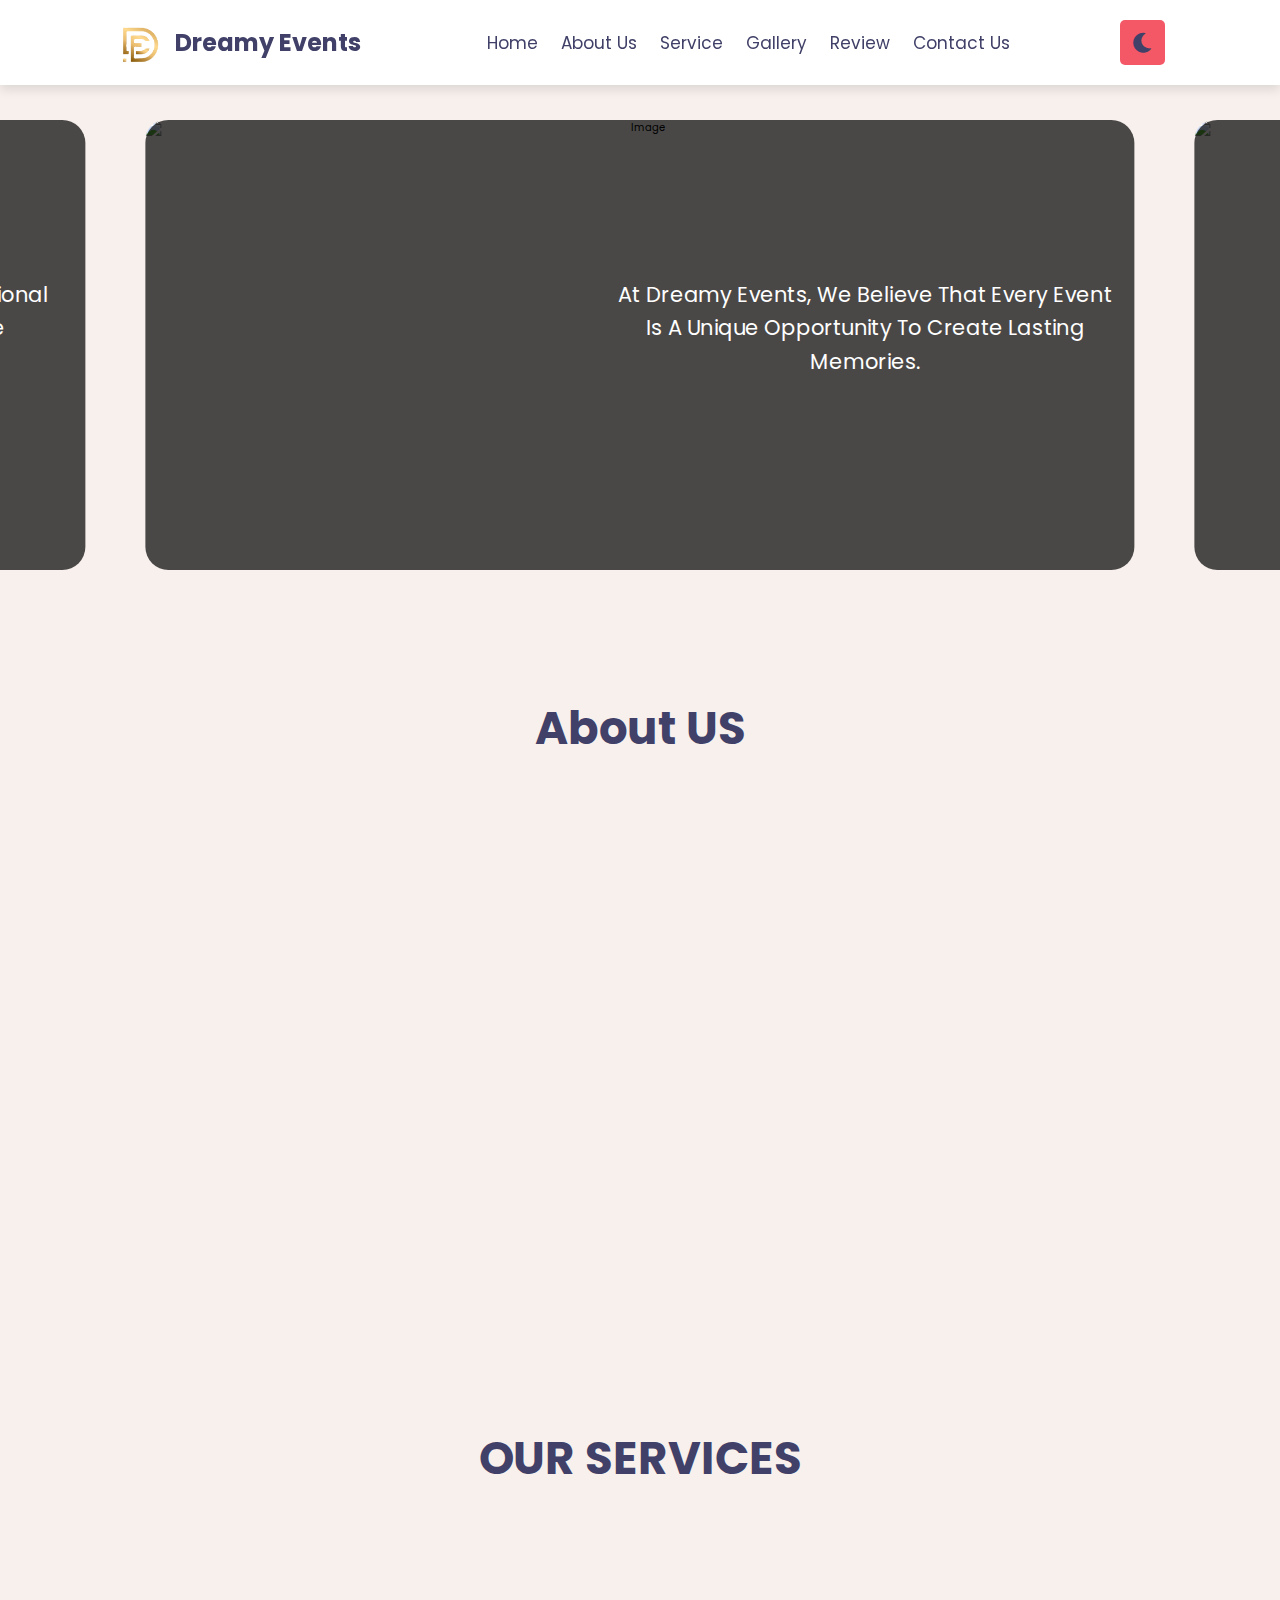
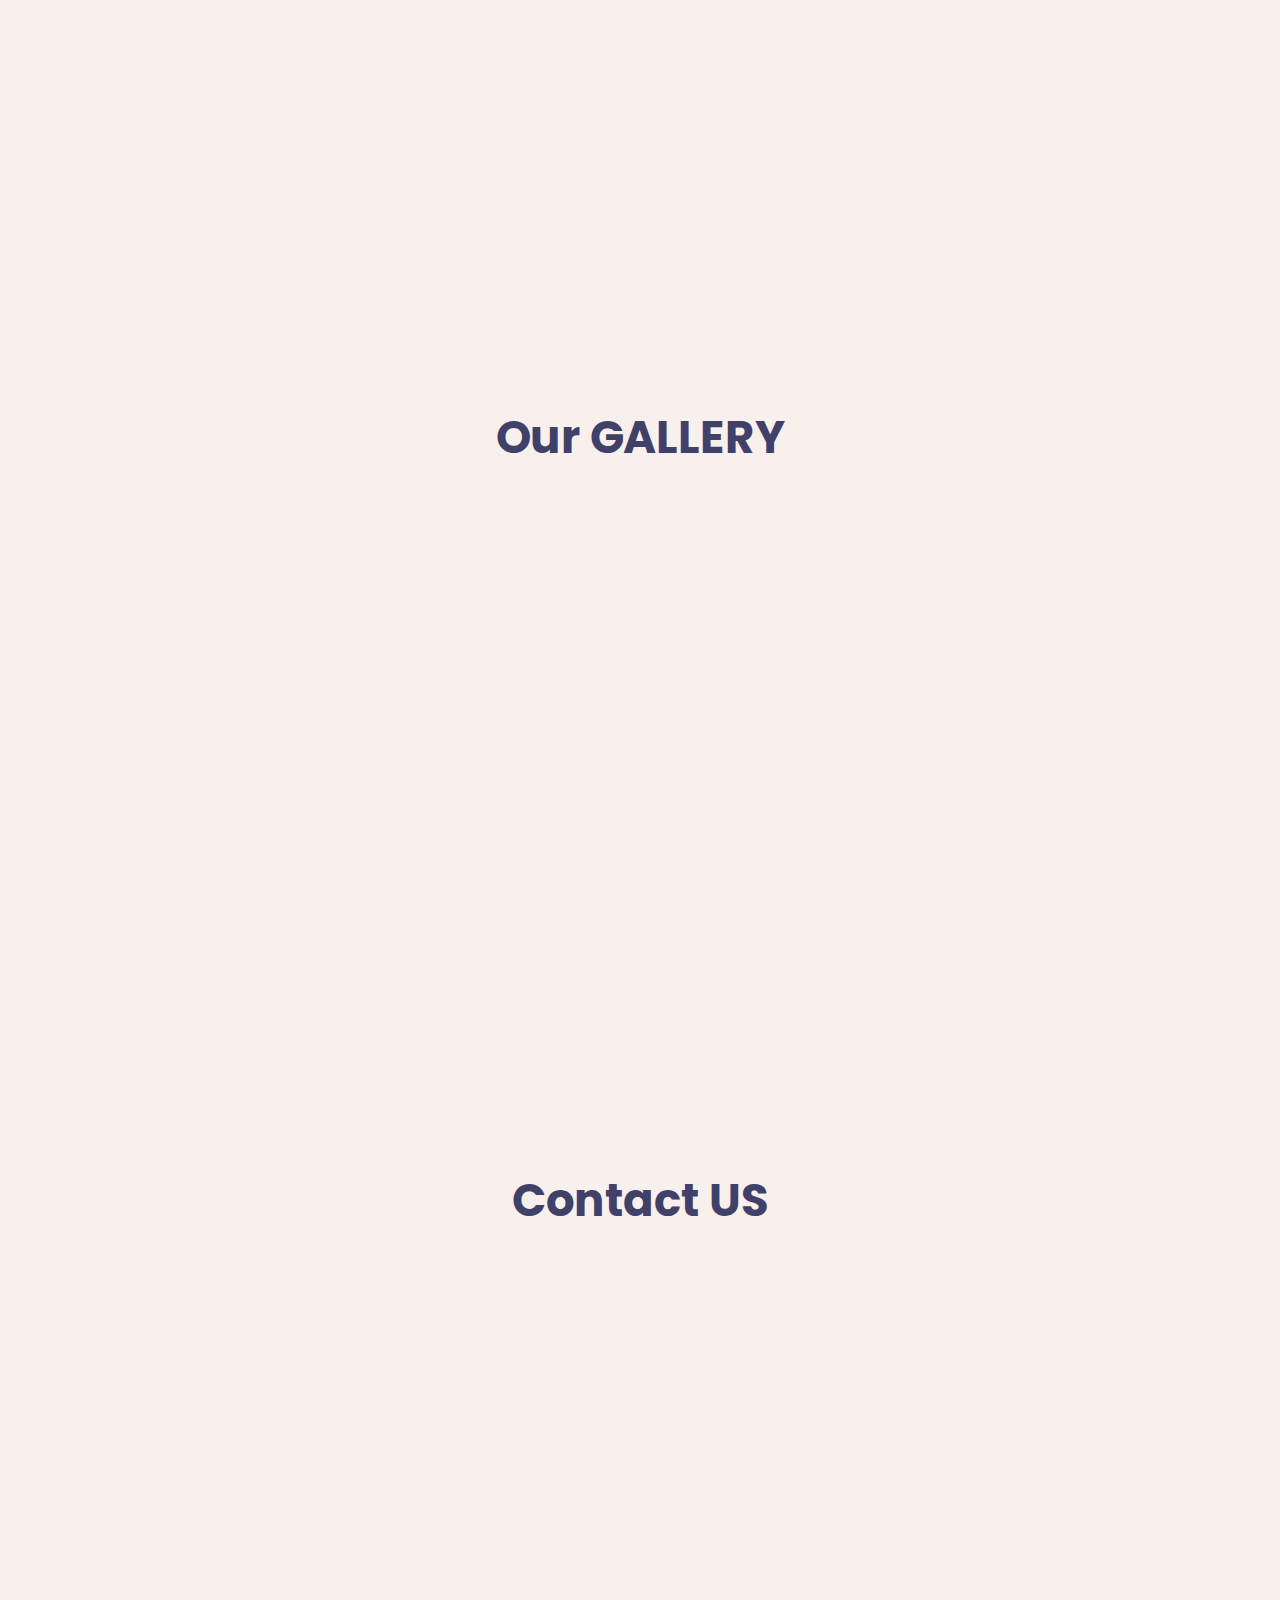
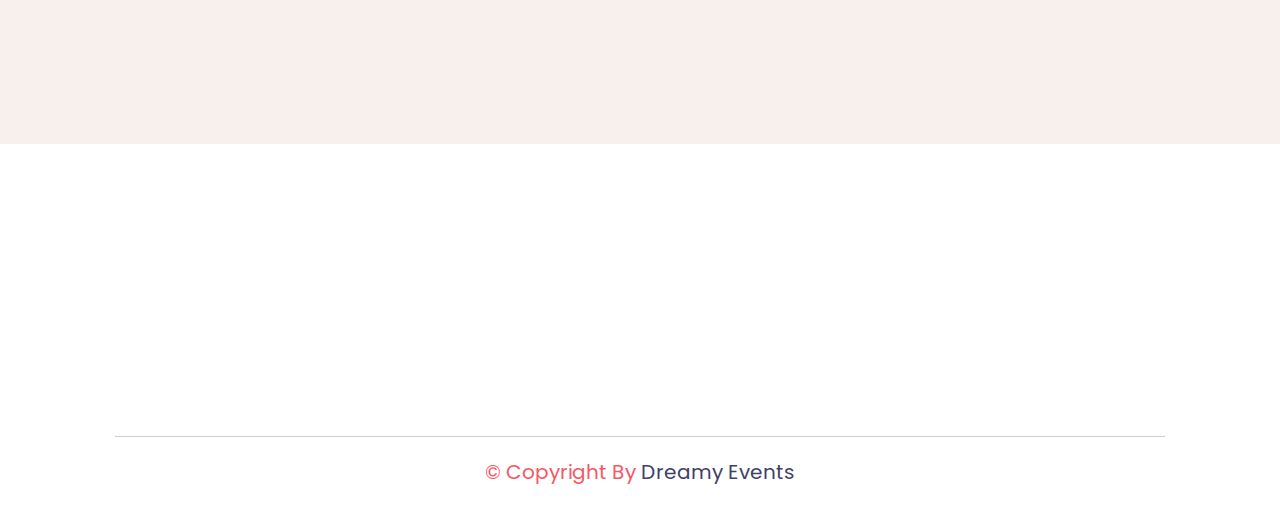
==== commit a3cd471c: "index.html" ====
--- a/index.html
+++ b/index.html
@@ -19,7 +19,7 @@
 
 <header class="header">
     <div class="logo">
-        <img src="images/de.png" alt="logo"/>
+        <img src="de.png" alt="logo"/>
         <a>Dreamy Events</a>
     </div>
 
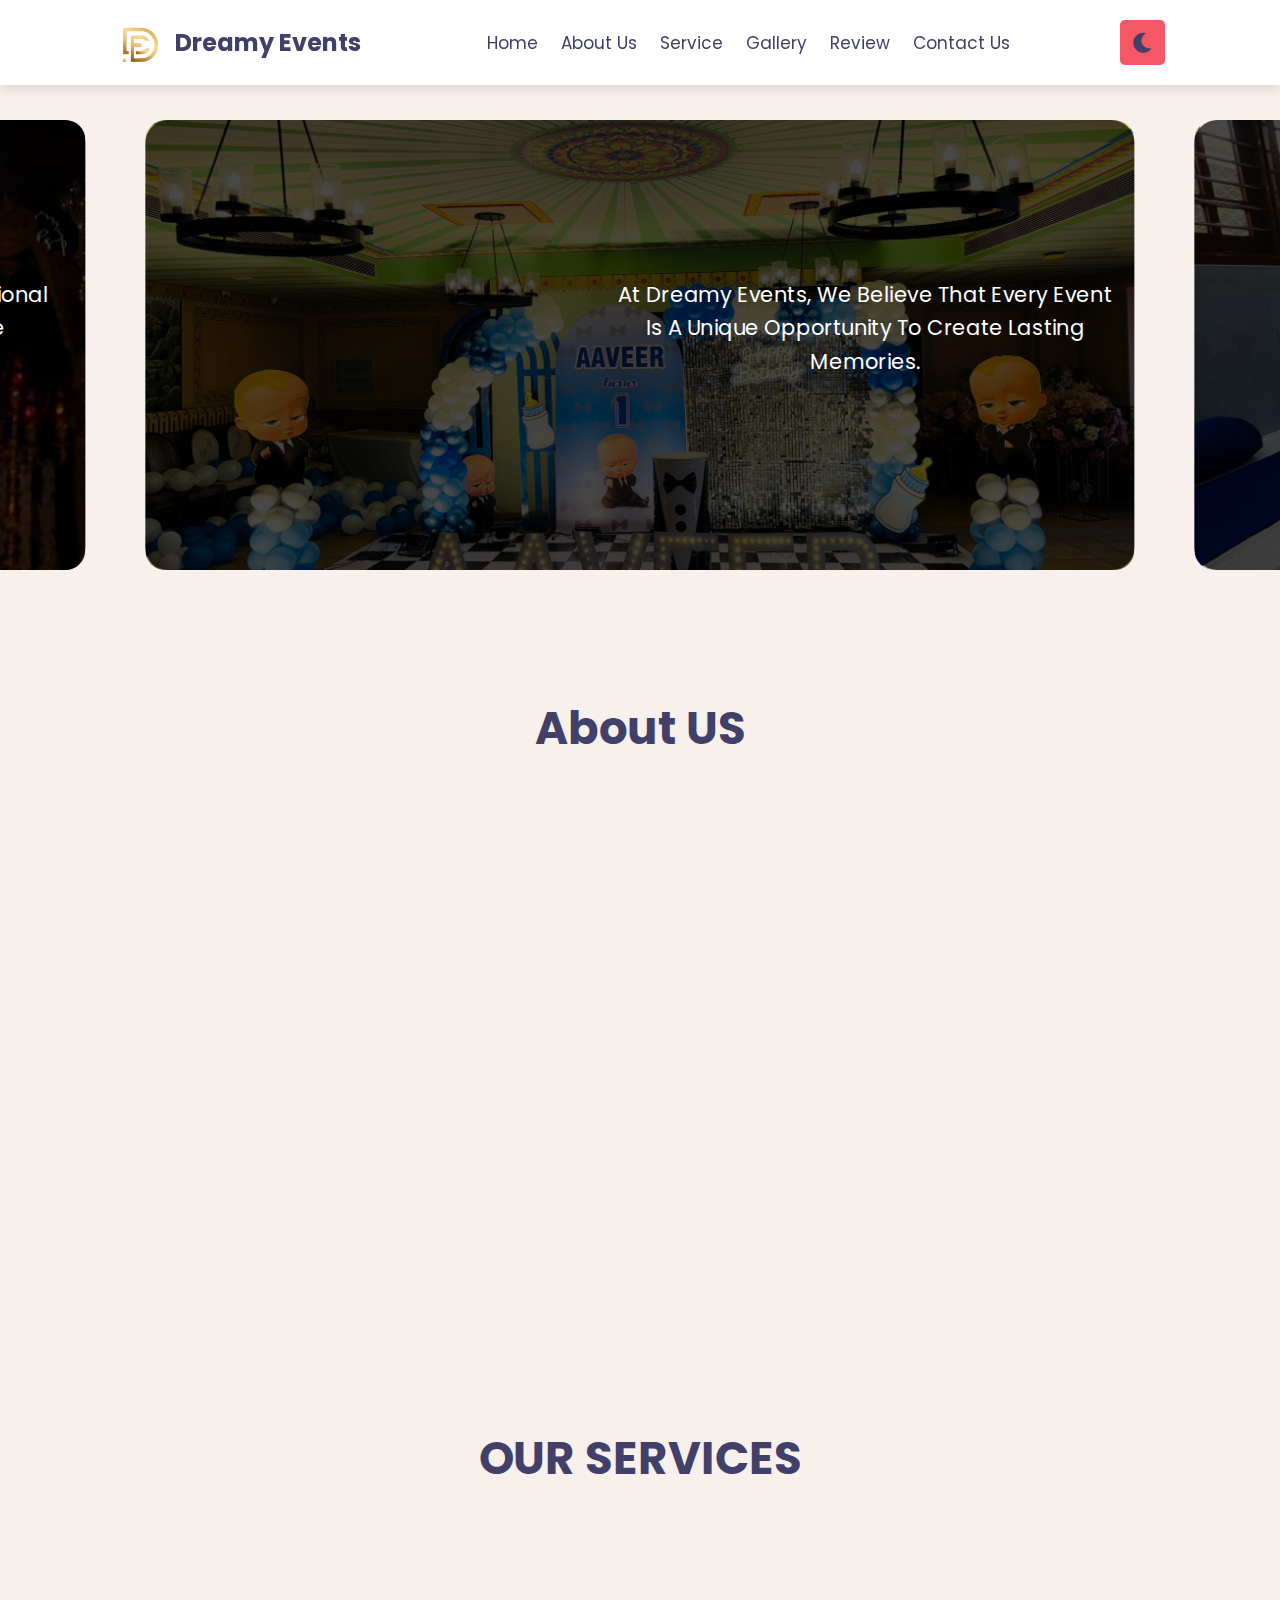
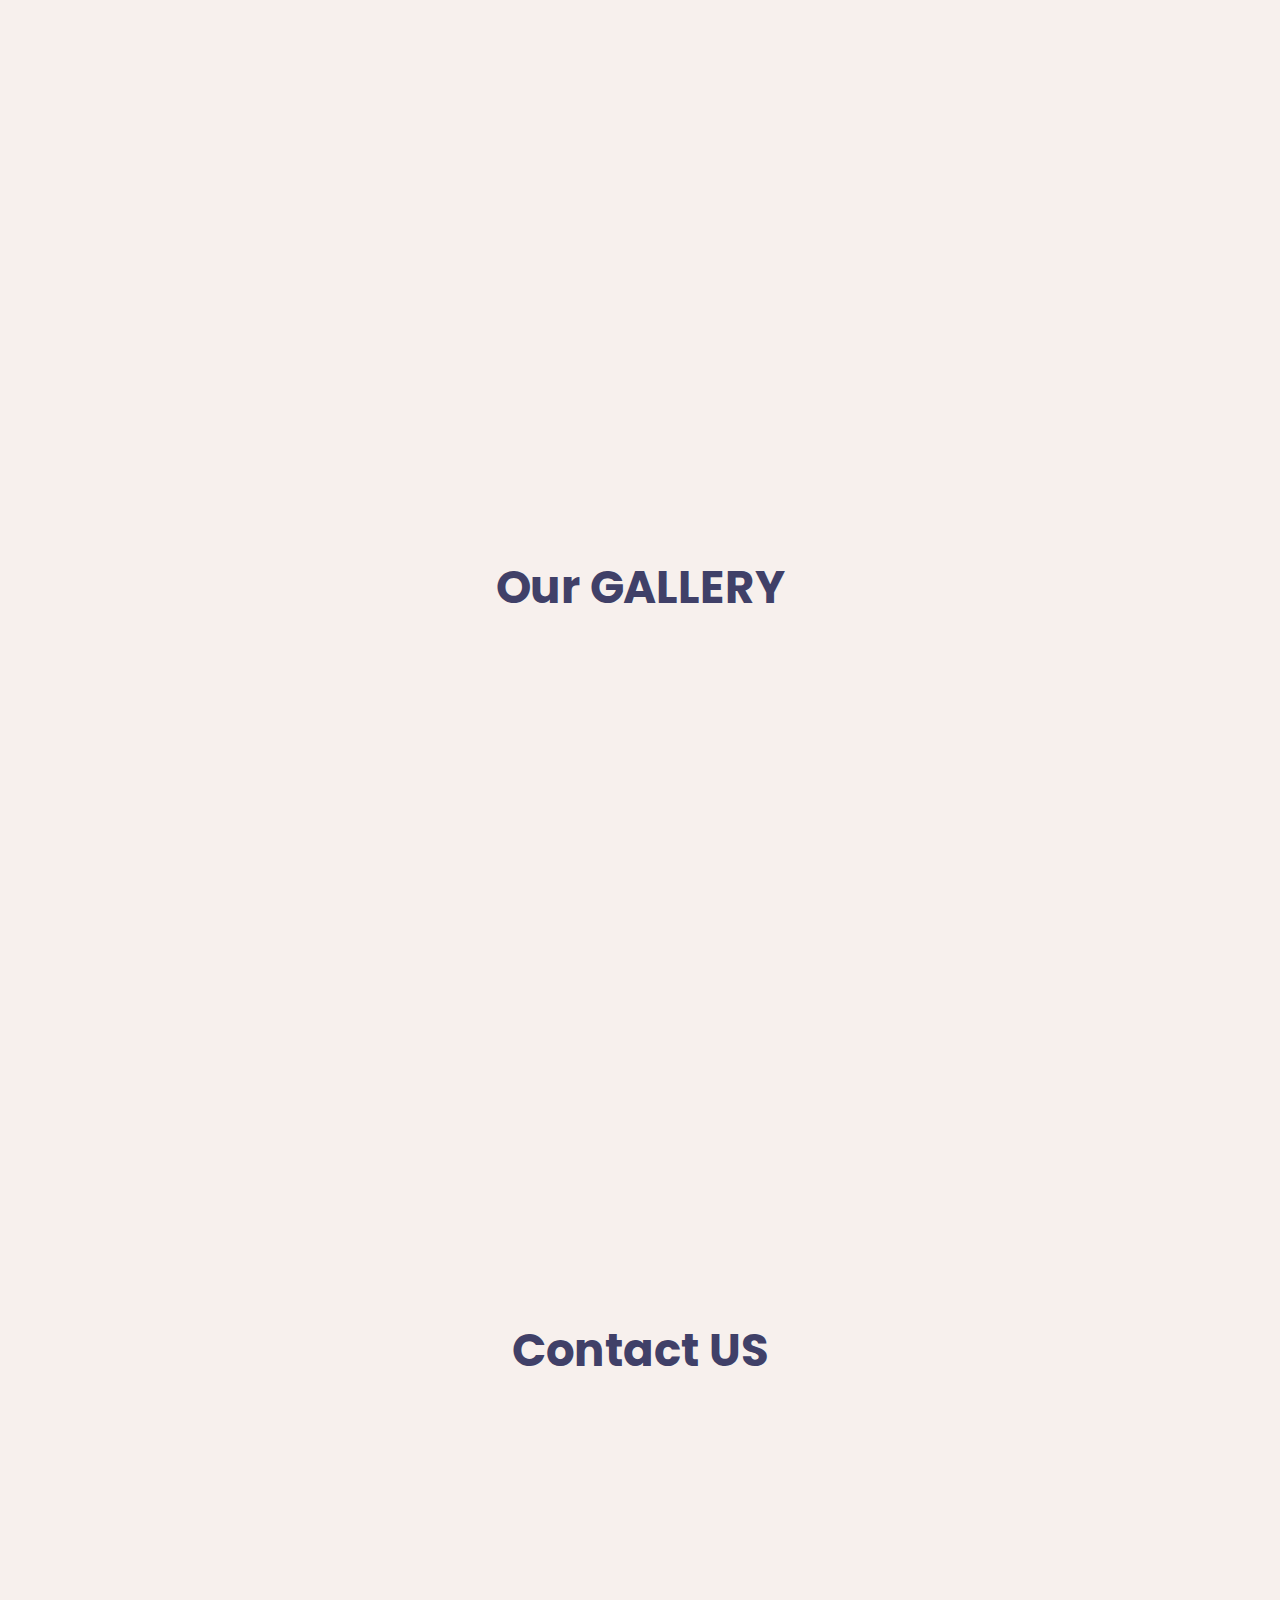
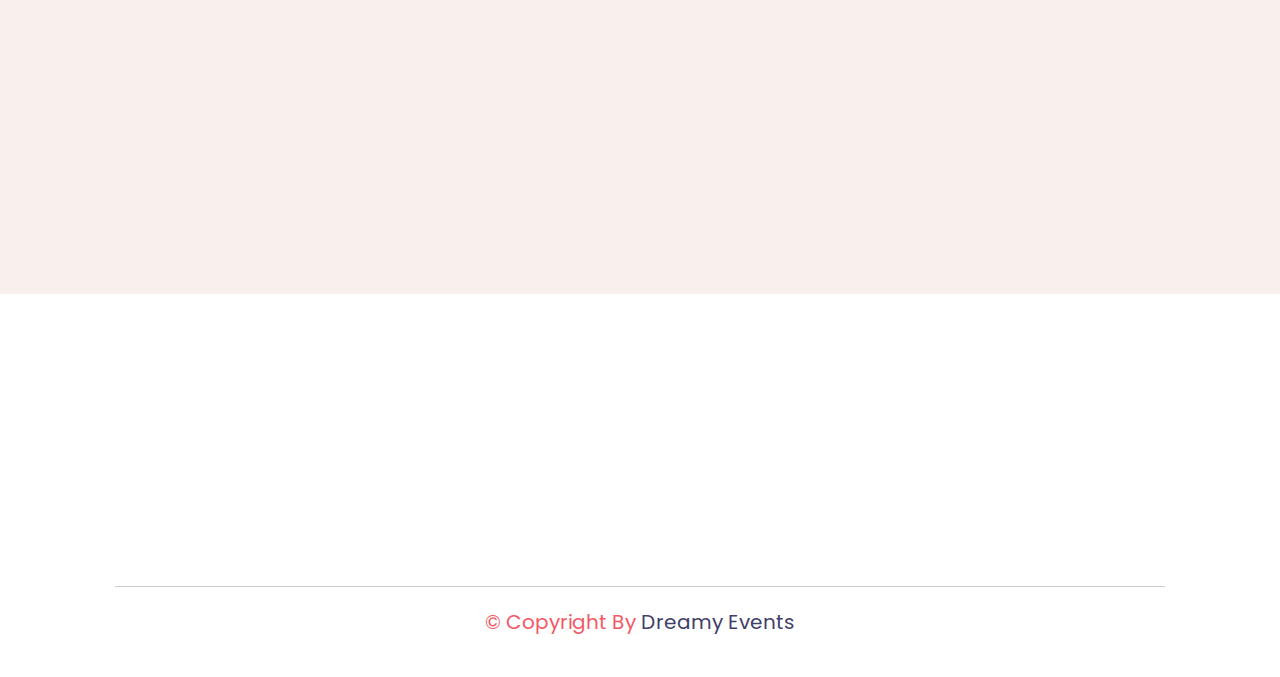
==== commit 0cbb5921: "index.html" ====
--- a/index.html
+++ b/index.html
@@ -47,31 +47,31 @@
 <section class="carousel-slider">
     <div class="slides">
         <div class="slide">
-            <img src="/images/35.jpg" alt="image"/>
+            <img src="35.jpg" alt="image"/>
             <div class="overlay"></div>
             <h3><i>DESIGN YOUR <br> SPECIAL DAY</i></h3>
             <p>At Dreamy Events, we believe that every event is a unique opportunity to create lasting memories.</p>
         </div>
         <div class="slide">
-            <img src="images/13.jpg" alt="image"/>
+            <img src="13.jpg" alt="image"/>
             <div class="overlay"></div>
             <h3><i>Let's move on <br> <b>BEAT</b></i></h3>
             <p>Our team of experts will work with you to create a customized event that reflects your style and vision.</p>
         </div>
         <div class="slide">
-            <img src="images/231.jpg" alt="image"/>
+            <img src="231.jpg" alt="image"/>
             <div class="overlay"></div>
             <h3><i>YOUR <br>Special DAY</i></h3>
             <p>We take care of every detail, from venue selection to decor, catering, and entertainment.</p>
         </div>
         <div class="slide">
-            <img src="images/30.jpg" alt="image"/>
+            <img src="30.jpg" alt="image"/>
             <div class="overlay"></div>
             <h3><i>Enjoy <br>Your <br>Every Moment</i></h3>
             <p>Our goal is to make your event stress-free and enjoyable, so you can focus on what really matters - making memories with your loved ones.</p>
         </div>
         <div class="slide">
-            <img src="images/36.jpg" alt="image"/>
+            <img src="36.jpg" alt="image"/>
             <div class="overlay"></div>
             <h3><i>See you<br>At<br> Wedding day</i></h3>
             <p>We are committed to providing exceptional service and creating unforgettable experiences for our clients.</p>
@@ -98,7 +98,7 @@
             <button class="btn" onclick="window.location.href='about.html';">Read More</button>
         </div>
         <div class="image" data-aos="fade-down" data-aos-delay="300">
-            <img src="images/about.jpg" alt="">
+            <img src="about.jpg" alt="">
         </div>
     </div>
  </section>
@@ -114,21 +114,21 @@
     <div class="box-container" >
  
         <div class="box" data-aos="zoom-in" data-aos-delay="150">
-          <img src="images/service1.png" alt="">
+          <img src="service1.png" alt="">
           <h3>full video and camera service</h3>
           <p>We are having wonderful team of photographers and videographers.</p>
           <a href="services.html" class="btn">Learn More</a>
         </div>
  
        <div class="box" data-aos="zoom-in" data-aos-delay="300">
-          <img src="images/service2.png" alt="">
+          <img src="service2.png" alt="">
           <h3>we arrange flowers and decorations</h3>
           <p>Make your event colorful and beautiful with our decoration services.</p>
           <a href="services.html" class="btn">Learn More</a>
        </div>
  
        <div class="box" data-aos="zoom-in" data-aos-delay="450">
-          <img src="images/service3.png" alt="">
+          <img src="service3.png" alt="">
           <h3>finding the right place for you</h3>
           <p>You can choose any of your dream place by your own.</p>
             <a href="services.html" class="btn">Learn More</a>
@@ -149,13 +149,13 @@
     
         <div class="swiper gallery-slider" data-aos="fade-up">
             <div class="swiper-wrapper">
-                <div class="swiper-slide"><img src="images/1.jpg" alt="1" ></div>
-                <div class="swiper-slide"><img src="images/2.jpg" alt="2" ></div>
-                <div class="swiper-slide"><img src="images/20.jpg" alt="3" ></div>
-                <div class="swiper-slide"><img src="images/4.jpg" alt="4" ></div>
-                <div class="swiper-slide"><img src="images/5.jpg" alt="5" ></div>
-                <div class="swiper-slide"><img src="images/9.jpg" alt="6" ></div>
-                <div class="swiper-slide"><img src="images/7.jpg" alt="7" ></div>
+                <div class="swiper-slide"><img src="1.jpg" alt="1" ></div>
+                <div class="swiper-slide"><img src="2.jpg" alt="2" ></div>
+                <div class="swiper-slide"><img src="20.jpg" alt="3" ></div>
+                <div class="swiper-slide"><img src="4.jpg" alt="4" ></div>
+                <div class="swiper-slide"><img src="5.jpg" alt="5" ></div>
+                <div class="swiper-slide"><img src="9.jpg" alt="6" ></div>
+                <div class="swiper-slide"><img src="7.jpg" alt="7" ></div>
             </div>
         </div>
     
